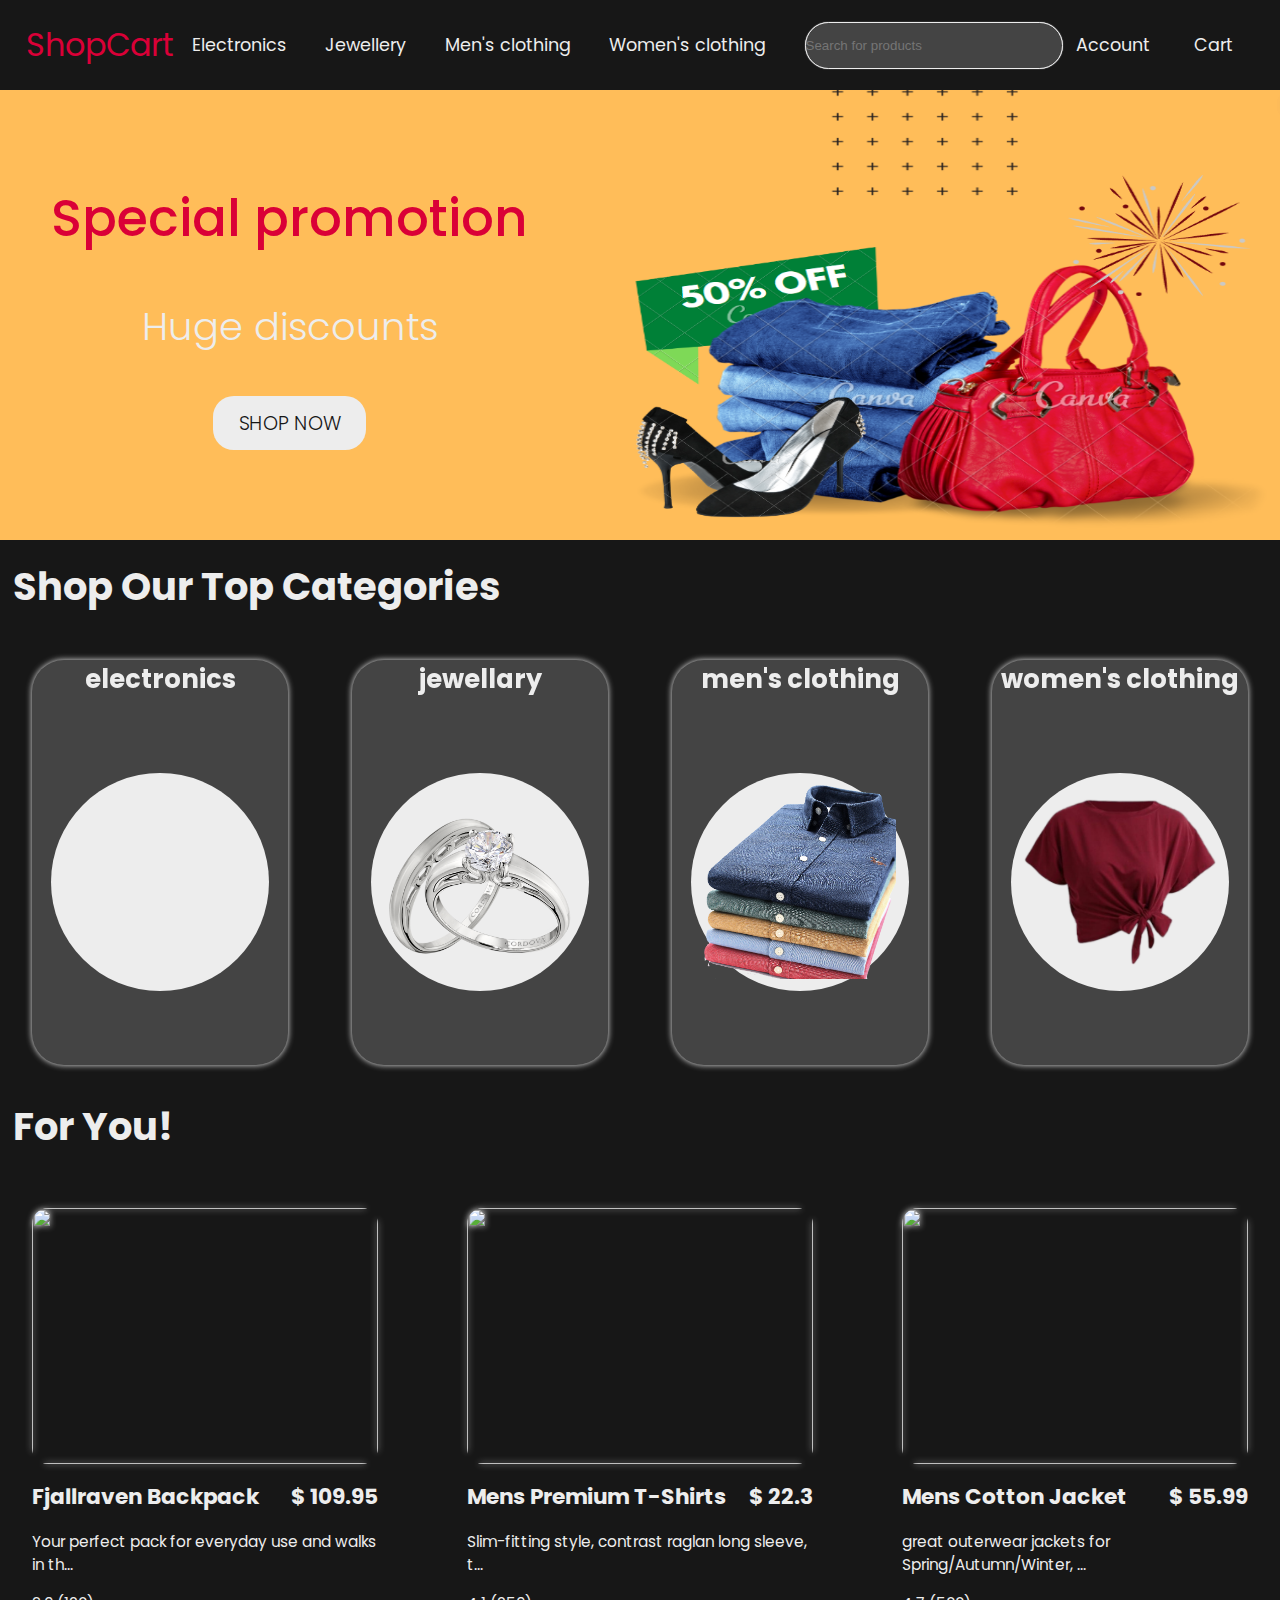
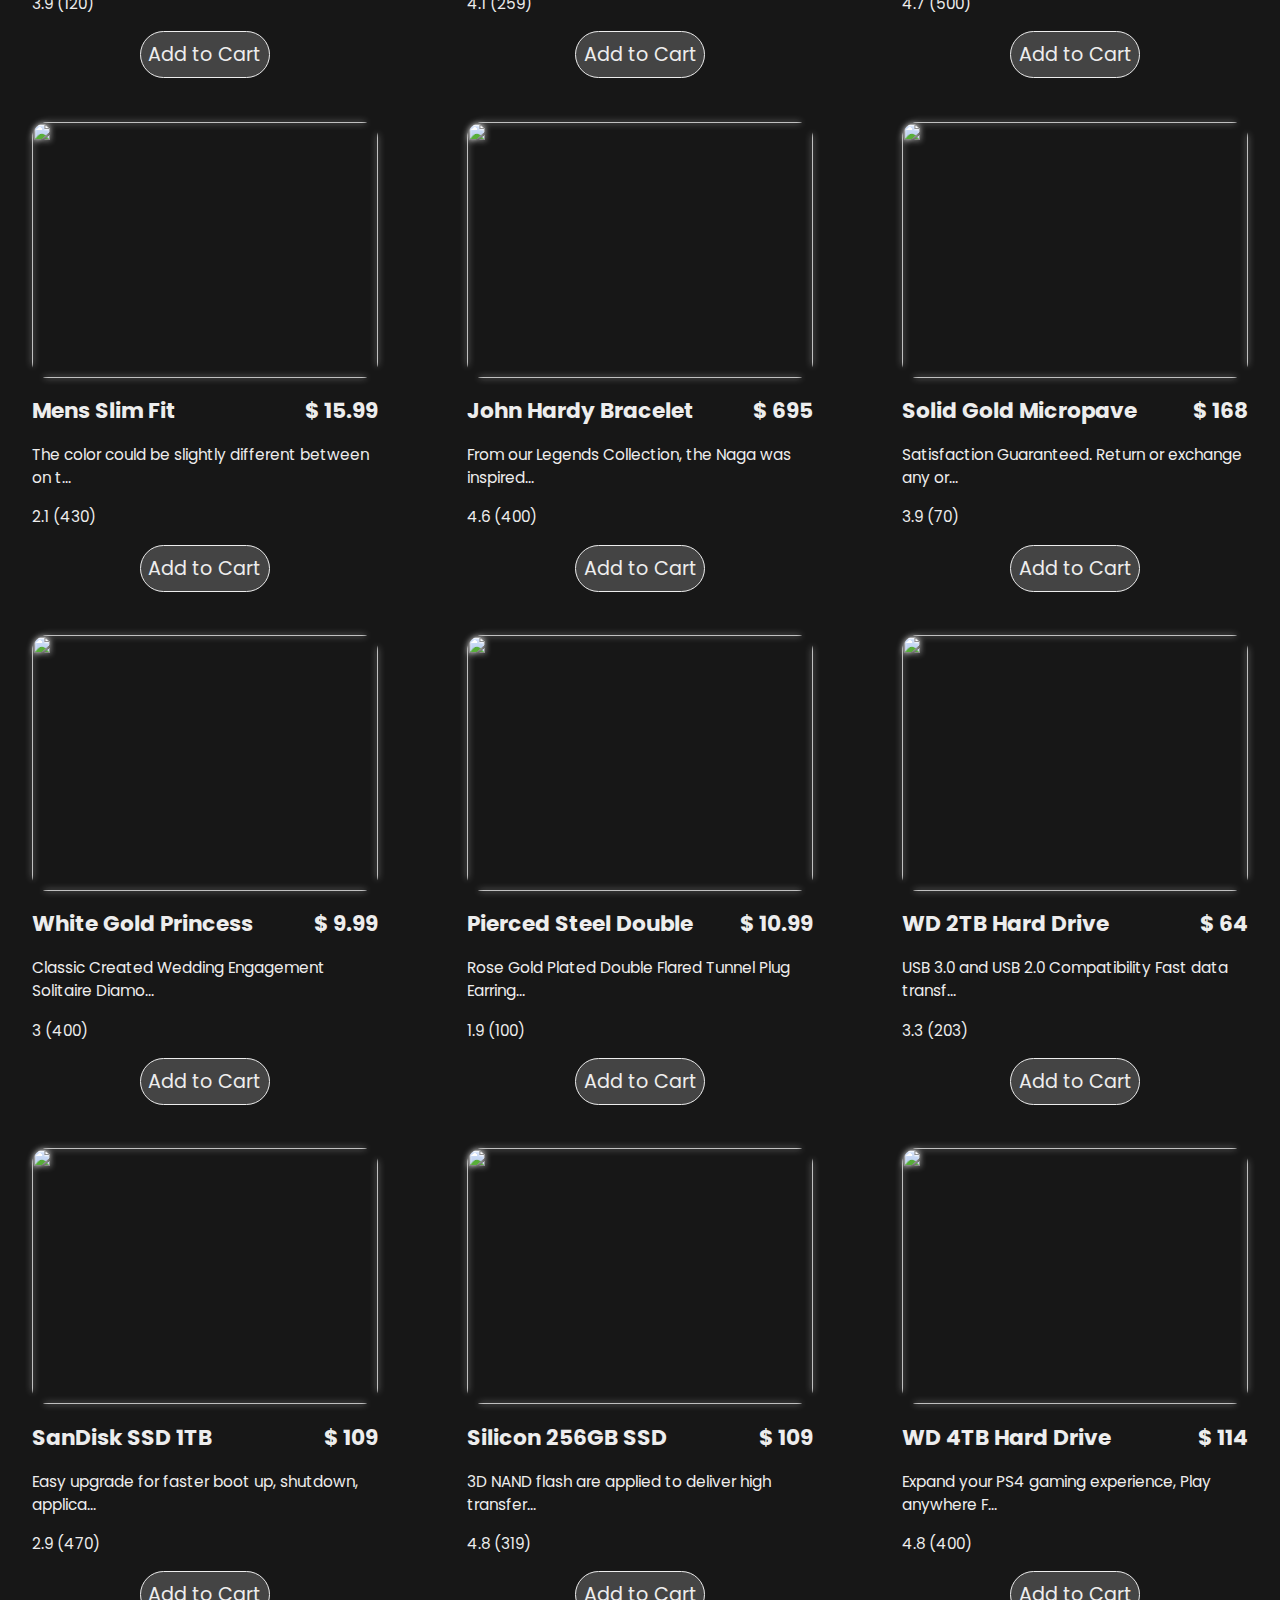
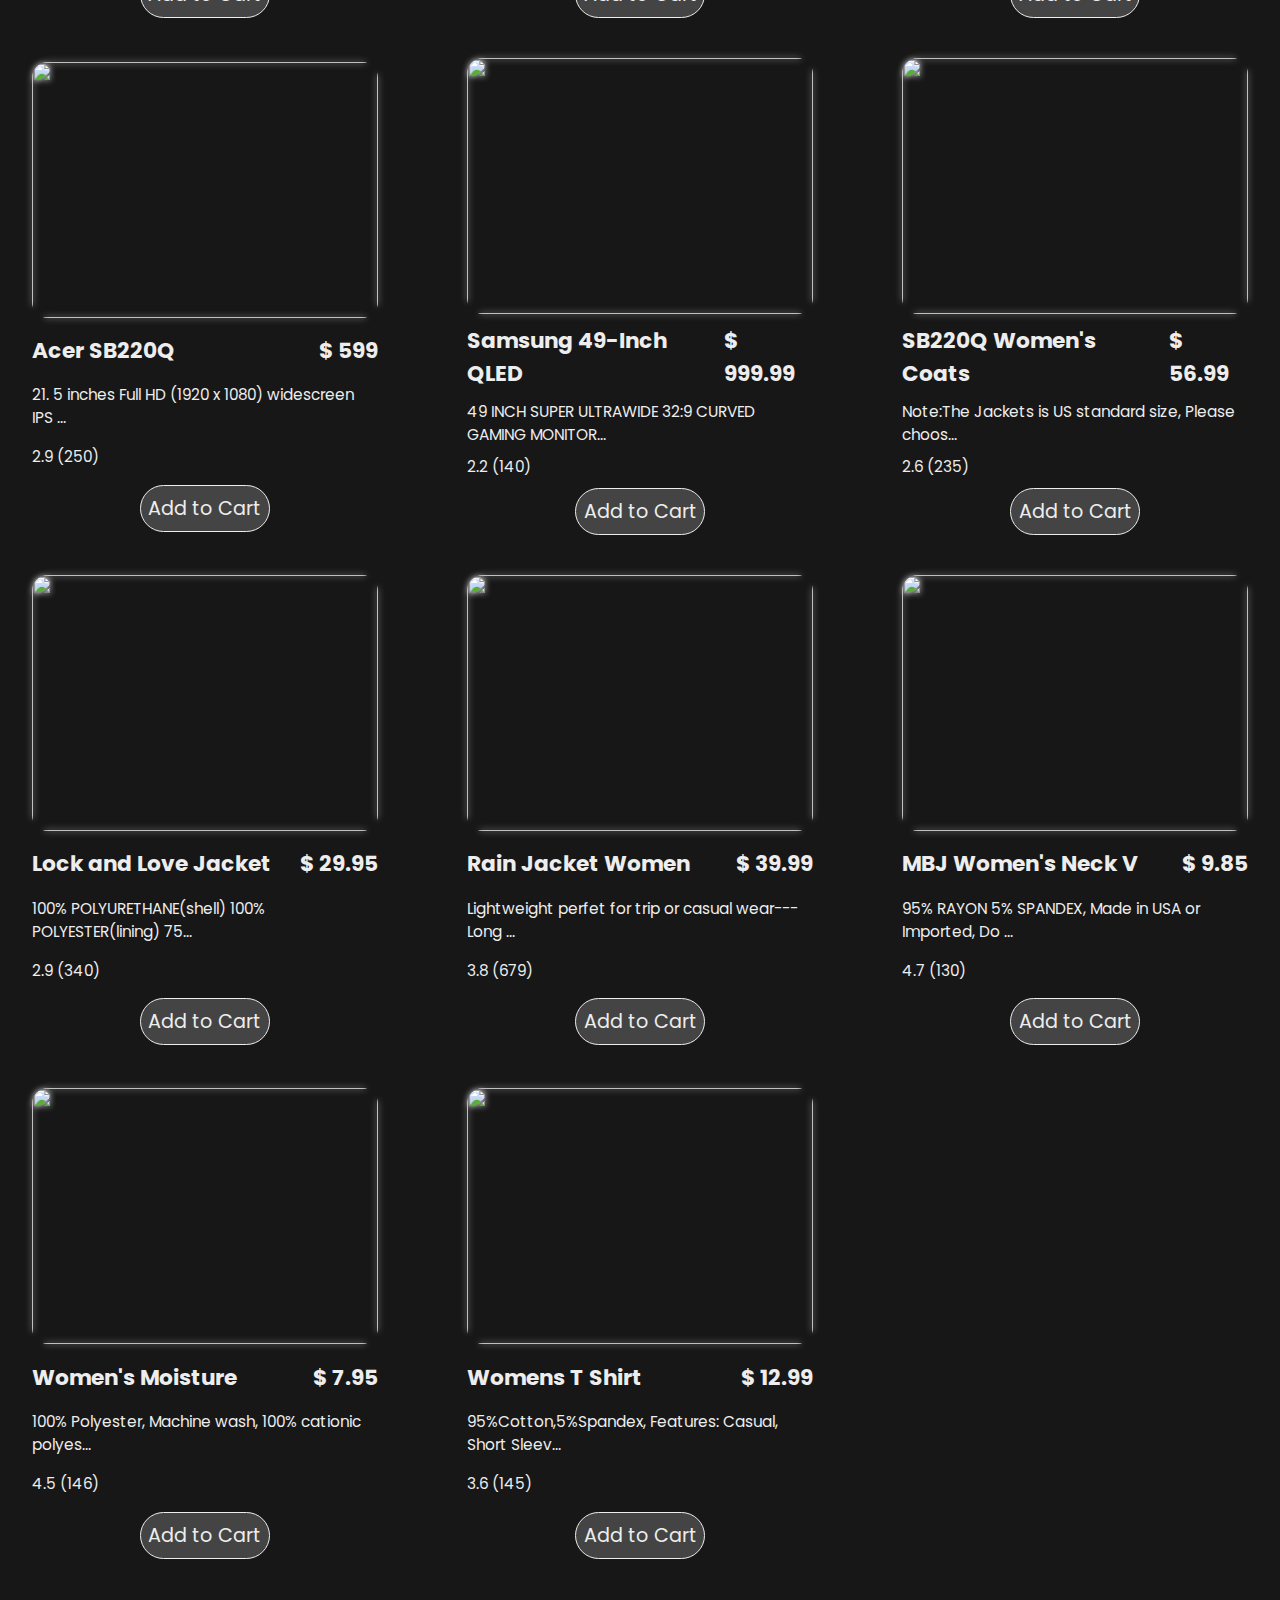
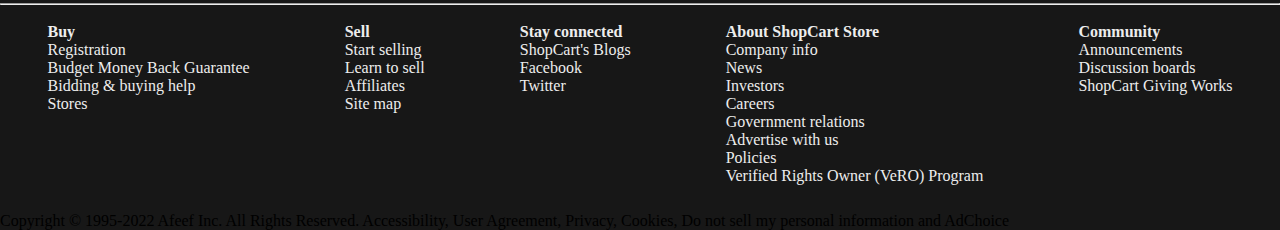
==== index.html @ 119b729e "10th commit" ====
<!DOCTYPE html>
<html lang="en">
<head>
    <meta charset="UTF-8">
    <meta http-equiv="X-UA-Compatible" content="IE=edge">
    <meta name="viewport" content="width=device-width, initial-scale=1.0">
    <title>E-com Website</title>
    <link rel="stylesheet" href="style.css">
    <script src="https://kit.fontawesome.com/d9a6e0b5ab.js" crossorigin="anonymous"></script>
   
    
</head>
<body>
    <header>
        

        <nav class='Navbar'>
            <div class="logo" > <a href="/"> ShopCart </a></div>
            <div class="navitem navheading" id="nav">
                <ul>
                    <li><a href="./electronics.html">Electronics </a></li>
                    <li><a href="./jewellary.html"> Jewellery</a></li>
                    <li><a href="./men.html">Men's clothing</a></li>
                    <li><a href="./women.html">Women's clothing</a></li>
                </ul>
            </div>
            <div class="searchbar">
                <input type="text" placeholder="Search for products" >
                
            </div>
            <i class="fa-solid fa-magnifying-glass scope"></i>
            <div class="right">
            <div class="account navheading" id="account">
                <i class="fa-regular fa-user"></i>
                <a href="./signup.html">Account</a>
                
            </div>
            <div class="cart navheading" id="cartbtn" >
                <i class="fa-solid fa-cart-shopping "></i>
                <a>Cart</a>
            </div>
        </div>
        <div class="hamburger" id="hamburger">
        <i class="fa-solid fa-bars"></i>   
    </div> 
        </nav>
        <div class="cartmenu" id="cartmenu" >
            <div class="topcart">
                <div id="conshop">
                <i class="fa-solid fa-caret-left leftarr"></i>
                <h3><a>CONTINUE SHOPPING</a></h3>
            </div>
            </div>
            <div class="middlecart" id="middlecart">
               
            </div>
            <div class="bottomcart">
                <div> 
                    <li> <p> PRICE: </p><span id="total-price">$0</span> </li>
                    <li> <p>SHIPPING: </p> <span id="ship-price">$0</span> </li>
                    <li> <p>TOTAL: </p> <span id="final-price">$0</span> </li>
                
                </div>
                <button id="checkout">CHECKOUT</button>
                <a href="./orderhistory.html">Order history</a>
        </div>
        
    </header>
    <main>
        <div class="popupcontainer" id="popup">
            <div class="popup">
                <h1>Do you want to sign out</h1>
                <span>
                <button id="yes-popup"> YES</button>
                <button id="no-popup">NO</button>
            </span>
            </div>
        </div>
        <div class="addresscontainer" id="address">
            <div class="address">
                <h1>Please Fill your delivery information</h1>
                <span>
                <span>
                    <h2>Name</h2>
                    <input type="text" placeholder="Enter your name">
                </span>
                <span>
                    <h2>Address</h2>
                    <input type="text" placeholder="Enter your Address">
                </span>
                <span>
                    <h2>Phone number</h2>
                    <input type="text" placeholder="Enter your Phone number">
                </span>
                <span>
                    <h2>Email</h2>
                    <input type="text" placeholder="Enter your Email">
                </span>
            </span>
            <div>
                <button id="placeorder">Place order!</button>
                <button id="cancel">Cancel</button>
            </div>
            </div>
        </div>
        <div class="banner">
            <div class="banneritem">
            <h1>Special promotion</h1>
            <h3>Huge discounts</h3>
            <a href="./women.html">SHOP NOW</a>
        </div>
        </div>
        <div class="categories">
            <h1 class="heading">Shop Our Top Categories</h1>
            <div class="category" id="cat">
                <a href="./electronics.html">
                    <div class="cat">
                      <h1>electronics</h1>
                      
                      <div class="image">
                        <img src="./img/categories/electronics.png" alt="">
                      </div>
                    
                    </div>
                  </a>
                <a href="./jewellary.html">
                    <div class="cat">
                      <h1>jewellary</h1>
                      <div class="image">
                        <img src="./img/categories/jewellary.png" alt="">
                      </div>
                    </div>
                  </a>
                <a href="./men.html">
                    <div class="cat">
                      <h1>men's clothing</h1>
                      <div class="image">
                        <img src="./img/categories/men.png" alt="">
                      </div>
                    </div>
                  </a>
                <a href="./women.html">
                    <div class="cat">
                      <h1>women's clothing</h1>
                      <div class="image">
                        <img src="./img/categories/women.png" alt="">
                      </div>
                    </div>
                  </a>
            </div>
        </div>
        <div class="foryou">
            <h1  class="heading">For You!</h1>
            <div class="foryouitems" id="items">
                
            </div>
        </div>
        <ul id="cart-items"></ul>

        

    </main>
    <div id="p"></div>
    <footer>
        <hr>
        <div class="Bottom">
            <div class="row-1">
            <div class="column">
                <a ><h4>Buy</h4></a>
                <a > <p> Registration </p> </a>
                <a > <p> Budget Money Back Guarantee </p> </a>
                <a > <p> Bidding & buying help </p> </a>
                <a > <p> Stores </p> </a>
            </div>
            <div class="column">
                <a ><h4>Sell</h4></a>
                <a > <p> Start selling </p> </a>
                <a > <p> Learn to sell </p> </a>
                <a > <p> Affiliates </p> </a>
                <a > <p> Site map </p> </a>
            </div>
            <div class="column">
                <a ><h4>Stay connected</h4></a>
                <a > <p> ShopCart's Blogs </p> </a>
                <a > <p> Facebook </p> </a>
                <a > <p> Twitter </p> </a>
            </div>
            <div class="column">
                <a ><h4>About ShopCart Store</h4></a>
                <a > <p> Company info </p> </a>
                <a > <p> News </p> </a>
                <a > <p> Investors </p> </a>
                <a > <p> Careers </p> </a>
                <a > <p> Government relations </p> </a>
                <a > <p> Advertise with us </p> </a>
                <a > <p> Policies </p> </a>
                <a > <p> Verified Rights Owner (VeRO) Program </p> </a>
            </div>
            <div class="column">
                <a ><h4>Community</h4> </a>
                <a > <p> Announcements </p> </a>
                <a > <p> Discussion boards </p> </a>
                <a > <p> ShopCart Giving Works </p> </a>
            </div>
            </div>
            <p>Copyright © 1995-2022 Afeef Inc. All Rights Reserved. Accessibility, User Agreement, Privacy, Cookies, Do not sell my personal information and AdChoice</p>
            </div>
    </footer>

    <script  src="javascript.js" type="module"></script>
</body>

</html>
---- style.css ----
@import url('https://fonts.googleapis.com/css2?family=Poppins:wght@100;300;500;600&display=swap');
*{
    margin: 0;
    padding: 0;
}
body{
    background-color: var(--primary);
}
:root {
    --primary : #171717;
    --secondary : #444444;
    --third : #DA0037;
    --fourth : #EDEDED;
}


::-webkit-scrollbar {
    width: 15px;
    background:var(--fourth);
}

::-webkit-scrollbar-track {
    
    border-radius: 10px;
}

::-webkit-scrollbar-thumb {
    border-radius: 15px;
    -webkit-box-shadow: inset 0 0 6px rgba(0,0,0,0.5); 
    background:var(--secondary);
}

.Navbar{
    display: flex;
    color: var(--fourth);
    background-color: var(--primary);
    height: 7vh;
    font-family: 'Poppins', sans-serif;
    padding: 0 4vw;
    align-items: center;
}

.Navbar a{
    text-decoration: none;
    color: var(--fourth);
}
.navheading i{
    cursor: pointer;;
}

.navheading:hover {
    color: var(--third);
}

.Navbar a:hover{
    
    color: var(--third);
}
.logo {
    width: 10vw;
    font-size: 2em;
    color: var(--secondary);
}
.logo a{
    
    color: var(--third);
}
.logo a:hover{
    
    color: var(--fourth);
}
.navitem{
    width: fit-content;
    padding: 0 3vw;
}
.navitem ul{
    display: grid;
    grid-template-columns: max-content max-content max-content max-content;
    list-style: none;
    column-gap: 5vw;
    /* justify-content: space-around; */
    

    
}
.navheading ul li{
    width: fit-content;
    

}
.navheading{
    font-size: 1.2em;
    cursor: pointer;
}
.navitem ul li a:first-child{
    display: flex;
   
    

}

.searchbar{
    width: 21vw;
}
.searchbar input{
    width: 21vw;
    height: 4vh;
    border-radius: 20rem;
    background-color: var(--secondary);
    border: 1px solid var(--fourth);
    -webkit-box-shadow: 0 0 6px #e9e9eb;
    -moz-box-shadow: 0 0 5px #e9e9eb;
    box-shadow: 0 0 1px #e9e9eb;
    padding-right: 1.5vw;
}

.right{
    padding-left: 1.5vw;
    width: 25vw;
    display: flex;
    justify-content: space-around;
}

.cartmenu{
    font-family: 'Poppins', sans-serif;
    position: fixed;
    display: none;
    background-color: var(--primary);
    width: 25vw;
    height: 100vh;
    
    z-index: 2;
    right: 0;
    top: 0;
}
.show{
    display: block;
    
}
.topcart{
    display: flex;
    
    align-items: center;
    background-color: var(--fourth);
    height: 8vh;
    
}
.topcart div{
    display: flex;
    align-items: center;
    cursor: pointer;
}
.topcart h3{
    margin-left: 0.5vw;
    font-size: 1.5vw;
}

.leftarr{
    margin-left: 1vw;
    color: var(--primary);
    font-size: 1.5vw;
}
.topcart h3 a{
    text-decoration: none;
    color: var(--primary);
}
.middlecart{
    display: flex;
    /* justify-content: center; */
    /* justify-content: center; */
    flex-direction: column;
    background-color: var(--secondary);
    height: 60vh;
    overflow-y: scroll;
}
.middlecart div{
    margin-top: 1vh;
    margin-left: 1vw;
    display: flex;
    margin-bottom: 2vh;
    column-gap: 0.8vw;

}
.middlecart div div{
    display: flex;
    flex-direction: column;
    justify-content: space-around;
    margin: 0;
   
}
.middlecart div div h1{
    font-size: 1.2vw;
}
.middlecart div div h2{
    font-size: 1.1vw;
}
.middlecart div div div{
    font-size: 1vw;
    display: flex;
    flex-direction: row;
    width: 10vw;
    align-items: center;
}
.middlecart div div div button{
    width: 2vw;
    height: 3vh;
    background-color: var(--fourth);
    border: 2px solid var(--third) ;
    color:var(--third) ;
    border-radius: 0.7rem;
    cursor: pointer;
}
.middlecart div div div button:hover{
    background-color: var(--third);
    border: 2px solid var(--fourth) ;
    color:var(--fourth) ;
    
}
.middlecart div img{
    border-radius: 1rem;
    height: 6vw;
    width: 6vw;
}
.bottomcart{
    height: 30vh;
    background-color: var(--fourth);
    display: flex;
    flex-direction: column;
    
    
}
.bottomcart button{
    margin-top: 2vh;
    width: 70%;
    height: 5vh;
    font-size: 1.5vw;
    border-radius: 2rem;
    align-self: center;
    border: 2px solid var(--primary);
    color: var(--fourth);
    background-color: var(--secondary);
    cursor: pointer;
}
.bottomcart a {
    margin-top: 2vh;
    align-self: center;
    color: var(--third);
    font-size: 1.5vw;
}
.bottomcart button:hover{
    border: 2px solid var(--secondary);
    color: var(--secondary);
    background-color: var(--primary);
}
.bottomcart div{
    padding: 0 2vw;
    height: 50%;
    display: flex;
    list-style: none;
    justify-content: space-around;
    flex-direction: column;
    align-items: center;
}
.bottomcart div li {
    width: 100%;
    display: flex;
    font-size: 1.5vw;
    color: var(--primary);
    justify-content: space-between;
}
.banner{
    width: 100vw;
    height: 50vh;
    background-image: url("./img/banner.png");
    background-size: 100vw 50vh;
    background-repeat: no-repeat;
    display: flex;
    flex-direction: column;
    justify-content: center;
    font-family: 'Poppins', sans-serif;

}
.banneritem{
    width: fit-content;
    padding-left: 4vw;
    display: flex;
    flex-direction: column;
    align-items: center;
    justify-content: space-between;
    height: 30vh;
}
.banner h1{
    color: var(--third);
    font-size: 4vw;
    font-weight: 500;
}
.banner h3{
    color: var(--fourth);
    font-size: 3vw;
    font-weight: 300;
}
.banner a{
    
    font-size: 1.5vw;
    font-weight: 300;
    text-decoration: none;
    color: var(--primary);
    background-color: var(--fourth);
    width: 12vw;
    height: 6vh;
    display: flex;
    align-items: center;
    justify-content: center;
    border-radius: 1.3rem;
}
.banner a:hover{
    color: var(--fourth);
    background-color: var(--primary);
}
main{
    
    margin-bottom: 2vh;
}
.categories{
    font-family: 'Poppins', sans-serif;
    width: 100vw;
    height: 57vh;
    margin-top: 2vh;
    color: var(--fourth);

}
.categories a{
    text-decoration: none;
}
.heading{
    margin-left: 1vw;
    font-size: 2vw;
    margin-bottom: 5vh;
    font-family: 'Poppins', sans-serif;
}
.category{
   
    display: flex;
    justify-content: space-around;
   
    
    
}
.cat{
    
    filter: drop-shadow(0 0 0.2rem var(--fourth));
    width: 17vw;
    height: 40vh;
    cursor: pointer;
    background-color: var(--secondary);
    color: var(--fourth);
    display: flex;
    flex-direction: column;
   align-items: center;
   border-radius: 2rem;
}
.cat:hover{
    color: var(--primary);
}

.image{
    width: 13vw;
    background-color: var(--fourth);
    border-radius: 50rem;
    height: 13vw;
    margin: auto 0;
    display: flex;
    align-items: center;
    justify-content: center;
    
}
.cat img{
    z-index: 1;
    width: 10vw;
    height: auto;
    margin: auto 0;
    
}

.cat:hover img{
    width: 17vw;
    
    margin: auto 0;
    transition: 0.3s;

}
.foryou{
    color: var(--fourth);
}
.foryouitems{
    
    display: flex;
    flex-wrap: wrap;
    justify-content: space-around;
    
}

.item{
    font-family: 'Poppins', sans-serif;
    width: 19vw;
    height: 25vw;
    display: flex;
    flex-direction: column;
    /* align-content: space-around; */
    justify-content: space-around;
    align-items: center;
    margin-bottom: 2vh;
}
.item:hover{
    /* border: 1px solid var(--secondary); */
    background-color:var(--secondary);
    border-radius: 1rem;
   
    
}

.item span a{
    display: flex;
    justify-content: space-between;
    text-decoration: none;
    color: var(--fourth);
}
.item span {
    width: 17vw;
}
.item span a:hover{
    color: var(--third);
}
.item img{
    filter: drop-shadow(0 0 0.2rem var(--fourth));
    width: 17vw;
    height: 15vw;
    border-radius: 1rem;
}
.item h1{
    font-size: 1.1vw;
}
.item p{
    font-size: 0.7vw;
    width: 17vw;
}
.btn{
    cursor: pointer;
    display: flex;
    justify-content: center;
    align-items: center;
    font-size: 1vw;
    width: 7vw;
    height: 3.5vh;
    text-decoration: none;
    color: var(--fourth); 
    background-color: var(--secondary);
    border-radius: 50rem;
    border: 1px solid var(--fourth);
}
.btn:hover{
    color: var(--secondary); 
    background-color: var(--fourth);
    border: 1px solid var(--secondary);
}
.star{
    color: orange;
}
.hr{
    border-top: 2px solid black;
}
.Bottom{
    background-color: var(--primary);
    width: 100vw;
    height: auto;
}
.row-1{
    margin-top: 2vh;
    display: flex;
    flex-direction: row;
    justify-content: space-around;
    margin-bottom: 3vh;
}
.row-1 h4{
    font-family: 'Unbounded', cursive;
    font-weight: 700;
}

.column{
    margin: 0 3vw;
    display: flex;
    flex-direction: column;
   
}
.column a{
    text-decoration: none;
    color: var(--fourth);
   
}
.Bottom p{
    font-size: 1rem;
    font-family: 'Unbounded', cursive;
    font-weight: 300;
    /* margin-left: 2vw; */
    margin-bottom: 0;
    cursor: pointer;
    
}
.hamburger{
    display: none;
}
/* ----> Sign in css <------*/
.signin{
    background-color: var(--fourth);
    width: 458px;
    height: 676.9px;
    border-radius: 2rem;
    display: flex;
    flex-direction: column;
    align-items: center;
    
    font-family: 'Poppins', sans-serif;
}
.top{
    display: flex;
    flex-direction: column;
    align-items: center;
}
.top a{
    width: 10vw;
    font-size: 2em;
    color: var(--third);
    text-decoration: none;
    width: fit-content;
}
.top h1{
    font-size: 2em;
}
.top p{
    width: 90%;
    font-size: 1.2em;
    text-align: center;
}
.form{
    width: 90%;
    display: flex;
    flex-direction: column;
    row-gap: 2vh;
    margin-top: 2vh;
    margin-bottom: 2vh;
}
.form input{
    width: 100%;
    height: 4vh;
    border-radius: 0.5rem;
    border: none;
    font-size: 1em;
    
}
.check{
    display: flex;
    align-items: center;
    column-gap: 1vw;
}
.check input{
    width: 1.5em;
    height: 1.5em;
    background-color: var(--secondary);
    border-radius: 50%;
    vertical-align: middle;
    border: 3px solid var(--secondary);
    appearance: none;
    -webkit-appearance: none;
    outline: none;
    cursor: pointer;
    
}
.check input:checked {
    background-color: var(--third);
}
.bottom{
    width: 90%;
    display: flex;
    flex-direction: column;
    align-items: center;
    row-gap: 2vh;
}
.bottom span{

    display: flex;
    column-gap: 1vw;
    align-items: center;
}
.bottom button{
 border: none;
 background-color: var(--third);
 color: var(--fourth);
 border-radius: 1rem;
 width: 100%;
 height: 5vh;
 font-size: 1.5em;
 letter-spacing: 2px;
 cursor: pointer;
}
.bottom button:hover{
    color: var(--secondary);
    

}
.bottom span a{
 text-decoration: none;
 color: var(--third);
}
.bottom span a:hover{
 color: var(--secondary);
}
.warning{
    color: red;
}
.popupcontainer{
    
    top: 0;
    width: 100vw;
    height: 100vh;
    z-index: 6;
    position: fixed;
    justify-content: center;
    align-items: center;
    background-color: rgba(0, 0, 0, 0.734);
    display: none;
}
.popup{
    width: 70vw;
    height: 30vh;
    background-color: var(--fourth);
    border-radius: 3rem;
    display: flex;
    flex-direction: column;
    justify-content: space-around;
    align-items: center;
    font-family: 'Poppins', sans-serif;
    font-size: 2em;
}
.popup span{
    display: grid;
    grid-template-columns: max-content max-content;
    column-gap: 10vw;
}
.popup span button{
    width: 20vw;
    height: 7vh;
    border: none;
    background-color: var(--secondary);
    color: var(--fourth);
    border-radius: 1rem;
    border-radius: 1rem;
    font-size: 1em;
    cursor: pointer;
}
.popup span button:hover{
    color: var(--third);
}
.popup span button:first-child{
    background-color: var(--third);
    color: var(--fourth);

}
.popup span button:first-child:hover{
    color: var(--secondary);

}
.addresscontainer{
    
    top: 0;
    width: 100vw;
    height: 100vh;
    z-index: 6;
    position: fixed;
    justify-content: center;
    align-items: center;
    background-color: rgba(0, 0, 0, 0.734);
    display: none;
}
.address{
    width: 70vw;
    height: 50vh;
    background-color: var(--fourth);
    border-radius: 3rem;
    display: flex;
    flex-direction: column;
    justify-content: space-around;
    align-items: center;
    font-family: 'Poppins', sans-serif;
    font-size: 1.5em;
}
.address span{
    display: grid;
    grid-template-columns: max-content max-content;
    column-gap: 5vw;
    
}
.address span span{
    display: flex;
    flex-direction: column;
    font-size: 1em;
}
.address span span input{
    width: 30vw;
    height: 4vh;
    font-size: 1vw;
    border-radius: 1rem;
    border: 1px solid var(--secondary);
}
.address div{
    display: grid;
    grid-template-columns: max-content max-content;
    column-gap: 10vw;
}
.address div button{
    width: 20vw;
    height: 7vh;
    border: none;
    background-color: var(--secondary);
    color: var(--fourth);
    border-radius: 1rem;
    border-radius: 1rem;
    font-size: 1em;
    cursor: pointer;
}
.address div button:hover{
    color: var(--third);
}
.address div button:first-child{
    background-color: var(--third);
    color: var(--fourth);

}
.address div button:first-child:hover{
    color: var(--secondary);

}
.ordercontainer{
    width: 100%;
    height: 100vh;
    display: flex;
    justify-content: center;
    align-items: center;
}
.order{
    width: 60vw;
    height: 70vh;
    /* background-color: var(--fourth); */
    overflow-y: scroll;
    font-family: 'Poppins', sans-serif;
    display: flex;
    flex-direction: column;
    row-gap: 2vh;
    
}
.orderheading{
    width: 100%;
    height: 7vh;
    border-radius: 1rem;
    background-color: var(--fourth);
    color: var(--secondary);
    display: grid;
    grid-template-columns: 10vw 10vw 10vw;
    
    justify-content: space-around;
    align-items: center;
text-align: center;

}
#data{
    display: flex;
    flex-direction: column;
    row-gap: 2vh;
}

@media (max-width:600px)  {
    .Navbar{
        height: 5vh;  
        padding: 0 1vw;
        align-items: center;
    }
    
    .logo {
        
        width: 20vw;
        font-size: 0.9em;
    }
    .navheading ul li{
        width: fit-content;
        
    
    }
    .searchbar{
        width: 30vw;
    }
    .searchbar input{
        width: 30vw;
        height: 2.5vh;
        border-radius: 20rem;
        padding-right: 6vw;
        font-size: 0.5em;
    }
    
    .right{
        padding-left: 6vw;
        width: 30vw;
        display: flex;
        justify-content: unset;
        
    }
    .navheading{
        font-size: 0.6em;
    }
    .account{
        margin-right: 3vw ;
    }
    .navitem{
        padding: 0;
        padding-right: 1vw;
        margin-top: 30vh;
        width: 54vw;
        height: 23vh;
        position: fixed;
        border-radius: 2rem;
       z-index: 5;  
        display: none;
        background-color: var(--secondary);
        
        
        
        
    }
    .navitem ul{
        display: grid;
        justify-content: center;
        text-align: center;
        grid-template-columns: max-content;
        list-style: none;
       row-gap: 0;
        margin-left: 4vw;
        /* justify-content: space-around; */
        font-size: 2em;
    
        
    }
    .cartmenu{
        width: 50vw;
    }
    .topcart{
        height: 7vh;
    }
    .leftarr{
        font-size: 3.5vw;
    }
    .topcart h3{
        font-size: 3.5vw;
    }
    .middlecart{
        height: 60vh;
    }
    .middlecart div img {
        border-radius: 1rem;
        height: 15vw;
        width: 15vw;
    }
    .middlecart div div h1 {
        font-size: 2.5vw;
      }
    .middlecart div div h2 {
        font-size: 2.5vw;
      }
      .middlecart div div div {
        width: 27vw;
      }
      .middlecart div div div {
        font-size: 2vw;
      }
      .middlecart div div div button {
        width: 7vw;
        height: 4vh;
        font-size: 3vw;
      }
      .bottomcart div li {
        
        font-size: 3.5vw;
    }
    .bottomcart {
        height: 33vh;}
    .bottomcart div {
        height: 60%
    }
    .bottomcart button {
        width: 85%;
        height: 6vh;
        font-size: 3vw;
    }
    .hamburger{
        display: flex;
        cursor: pointer;
        
    }
    .banner{
        width: 100vw;
        height: 30vh;
        background-image: url("./img/banner.png");
        background-size: 100vw 30vh;
        background-repeat: no-repeat;
        display: flex;
        flex-direction: column;
        justify-content: center;
    
    }
    .banneritem{
        width: fit-content;
        padding-left: 4vw;
        display: flex;
        flex-direction: column;
        align-items: center;
        justify-content: center;
        row-gap: 2vh;
        height: 30vh;
    }
    .banner h1{
        color: var(--third);
        font-size: 6vw;
        font-weight: 300;
    }
    .banner h3{
        color: var(--fourth);
        font-size: 4vw;
        font-weight: 200;
    }
    .banner a{
        
        font-size: 2.2vw;
        font-weight: 200;
        text-decoration: none;
        color: var(--primary);
        background-color: var(--fourth);
        width: 20vw;
        height: 3vh;
        display: flex;
        align-items: center;
        justify-content: center;
        border-radius: 1.3rem;
    }

    
    .heading{
        margin-left: 1vw;
        font-size: 5vw;
        margin-bottom: 5vh;
    }
    .category{
       
        display: grid;
        grid-template-columns: max-content max-content;
        flex-wrap: wrap;
       row-gap: 5vh;
        
        
    }
    .cat{
        width: 40vw;
        height: 20vh;
        border-radius: 1rem;
       font-size: 1.5vw;
    }
    .cat h1{
        margin-top: 0.5vh;
    }
    .image{
        width: 33vw;
        height: 33vw;
    }
    .cat img{
        width: 25vw;
    
    }

    .foryouitems{
        
        display: grid;
        grid-template-columns: max-content max-content max-content;
        justify-content: center;
        column-gap: 7vw;
        row-gap: 1vh;
    }
    
    .item{
        width: 26vw;
        height: 36vw;
        display: flex;
        flex-direction: column;
        /* align-content: space-around; */
        justify-content: space-around;
    }

    .item img{
        width: 26vw;
        height: 20vw;
        border-radius: 0.4rem;
    }
    .item span{
        width: 26vw;
    }
    .item h1{
        font-size: 1.7vw;
    }
    .item p{
        width: 26vw;
        font-size: 1.1vw;
    }
    .btn{
        font-size: 2vw;
        width: 13vw;
        height: 2vh;
    }
   
    .row-1{
        display: block;
    }
    .Bottom{
        width: 100%;
        height: auto;
    }
    .Bottom p{
        font-size: 0.6rem;
        
        
    }
    .popup{
        width: 90vw;
        font-size: 1.2em;
        text-align: center;
    }
    .popup span button {
        width: 32vw;
        font-size: 1.5em;
    }
    .address{
        width: 90vw;
        font-size: 1.2em;
        height: 80vh;
        align-items: unset;
    }
    .address h1{
        text-align: center;
    }
    .address span{
        grid-template-columns: max-content;
        margin-left: 2vw;
    }
    .address span span input {
        width: 78vw;
        
        font-size: 3vw;
    }
    .address div{

        justify-content: center;
    }
    .address div button {
        width: 32vw;
        font-size: 1.2em;
    }
    
    .order{
        width: 90vw;
        
        
    }
    .orderheading{
       font-size: 0.5em;
        grid-template-columns: 15vw 15vw 15vw;
        
    
    }
    
    .bottomcart a {
        
        font-size: 3vw;
    }
}
 @media (min-width:600px) and (max-width: 1000px) {
    
    .Navbar{
        height: 5vh;  
        padding: 0 1vw;
        align-items: center;
    }
    
    .logo {
        width: 20vw;
        font-size: 1.5em;
    }
    .navheading ul li{
        width: fit-content;
        
    
    }
    .searchbar{
        width: 25vw;
    }
    .searchbar input{
        width: 25vw;
        height: 3vh;
        border-radius: 20rem;
        padding-right: 4vw;
        font-size: 1em;
    }
    
    .right{
        padding-left: 4vw;
        width: 30vw;
        display: flex;
        justify-content: unset;
        
    }
    .navheading{
        font-size: 1em;
    }
    .account{
        margin-right: 5vw ;
    }
    .navitem{
        padding: 0;
        padding-top: 100vh;
        width: 50vw;
        height: 100vh;
        position: fixed;

       z-index: 5;  
        display: none;
        background-color: var(--secondary);
        
        
        
    }
    .navitem ul{
        display: grid;
        justify-content: center;
        
        grid-template-columns: max-content;
        list-style: none;
       row-gap: 3vh;

    
        font-size: 2em;
    
        
    }
    
    .hamburger{
        display: flex;
        cursor: pointer;
        font-size: 2em;
        margin-left: 2vw;
    }
    .cartmenu{
        width: 50vw;
    }
    .topcart{
        height: 7vh;
    }
    .leftarr{
        font-size: 3.5vw;
    }
    .topcart h3{
        font-size: 3.5vw;
    }
    .middlecart{
        height: 63vh;
    }
    .middlecart div img {
        border-radius: 1rem;
        height: 15vw;
        width: 15vw;
    }
    .middlecart div div h1 {
        font-size: 2.5vw;
      }
    .middlecart div div h2 {
        font-size: 2.5vw;
      }
      .middlecart div div div {
        width: 27vw;
      }
      .middlecart div div div {
        font-size: 2vw;
      }
      .middlecart div div div button {
        width: 7vw;
        height: 4vh;
        font-size: 3vw;
      }
      .bottomcart div li {
        
        font-size: 3.5vw;
    }
    .bottomcart div {
        height: 70%
    }
    .bottomcart button {
        height: 6vh;
        font-size: 2.5vw;
    }
    .bottomcart a {
        
        font-size: 3vw;
    }
    .banner{
        width: 100vw;
        height: 30vh;
        background-image: url("./img/banner.png");
        background-size: 100vw 30vh;
        background-repeat: no-repeat;
        display: flex;
        flex-direction: column;
        justify-content: center;
    
    }
    .banneritem{
        width: fit-content;
        padding-left: 4vw;
        display: flex;
        flex-direction: column;
        align-items: center;
        justify-content: center;
        row-gap: 2vh;
        height: 30vh;
    }
    .banner h1{
        color: var(--third);
        font-size: 6vw;
        font-weight: 300;
    }
    .banner h3{
        color: var(--fourth);
        font-size: 4vw;
        font-weight: 200;
    }
    .banner a{
        
        font-size: 2.2vw;
        font-weight: 200;
        text-decoration: none;
        color: var(--primary);
        background-color: var(--fourth);
        width: 20vw;
        height: 3vh;
        display: flex;
        align-items: center;
        justify-content: center;
        border-radius: 1.3rem;
    }

    
    .heading{
        margin-left: 1vw;
        font-size: 5vw;
        margin-bottom: 5vh;
    }
    .categories {
        width: 100vw;
        height: 90vh;
        margin-top: 2vh;
        color: var(--fourth);
      }
    .category{
       
        display: grid;
        grid-template-columns: max-content max-content;
        flex-wrap: wrap;
       row-gap: 5vh;
        height: auto;
        
    }
    .cat{
        width: 40vw;
        height: 35vh;
        border-radius: 1rem;
       font-size: 2vw;
    }
    .cat h1{
        margin-top: 0.5vh;
        
    }
    .image{
        width: 33vw;
        height: 33vw;
    }
    .cat img{
        width: 25vw;
    
    }

    .foryouitems{
        
        display: grid;
        grid-template-columns: max-content max-content max-content;
        justify-content: center;
        column-gap: 7vw;
        row-gap: 1vh;
    }
    
    .item{
        width: 28vw;
        height: 38vw;
        display: flex;
        flex-direction: column;
        justify-content: space-around;
    }

    .item img{
        width: 26vw;
        height: 20vw;
        border-radius: 1rem;
    }
    .item span{
        width: 26vw;
    }
    .item h1{
        font-size: 1.8vw;
    }
    .item p{
        font-size: 1.2vw;
        width: 26vw;
    }
    .btn{
        font-size: 2vw;
        width: 15vw;
        height: 2.5vh;
    }
   
    .row-1{
        display: block;
    }
    .Bottom{
        width: 100%;
        height: auto;
    }
    .Bottom p{
        font-size: 0.6rem;
        
        
    }
    .popup{
        width: 90vw;
        font-size: 1.5em;
    }
    .popup span button {
        width: 32vw;
        font-size: 1.5em;
    }
    .address{
        width: 90vw;
        
        height: 80vh;
        align-items: unset;
    }
    .address h1{
        text-align: center;
    }
    .address span{
        grid-template-columns: max-content;
        margin-left: 2vw;
    }
    .address span span input {
        width: 78vw;
        
        font-size: 2vw;
    }
    .address div{

        justify-content: center;
    }
    .address div button {
        width: 27vw;
        font-size: 1.2em;
    }
    .order{
        width: 90vw;
        
        
    }
    .orderheading{
       font-size: 0.5em;
        grid-template-columns: 15vw 15vw 15vw;
        
    
    }
} 

@media (min-width: 1000px) and (max-width: 1300px)  {
    .address{
        
        
        height: 60vh;
    }
    .address span span input {
        height: 5vh;
    }
    .address div button {
        height: 12vh;
        font-size: 1.7em;
        border-radius: 2rem;
    }
    .Navbar{
        height: 10vh;
        padding: 0 2vw;
    }

    .navitem ul{
        column-gap: 3vw;
    }
    .searchbar{
        width: 18vw;
    }
    .searchbar input{
        width: 18vw;
        height:5vh;
        padding-right: 2vw;
    }
    .navheading{
        font-size: 1.1em;
        
    }
    .right{
        text-align: center;
    }
    .categories{
        width: 100vw;
        height: 60vh;
        margin-top: 2vh;
    
    }
    .heading{
        margin-left: 1vw;
        font-size: 3vw;
  
    }

    .cat{
        width: 20vw;
        height: 45vh;
        font-size: 0.8em;
    }
    .image{
        width: 17vw;
        height: 17vw;
    }
    .cat img{
        width: 15vw;
    
    }
    
    .cat:hover img{
        width: 22vw;
    }
    .foryouitems{
        
        display: grid;
        grid-template-columns: max-content max-content max-content;
        justify-content: center;
        column-gap: 4vw;
        row-gap: 1vh;
    }
    
    .item{
        width: 30vw;
        height: 38vw;
        display: flex;
        flex-direction: column;
         
        justify-content: space-around;
    }
    .item span {
        width: 27vw;
        
    }
    .item p {
        width: 27vw;
        
    }

    .item img{
        width: 27vw;
        height: 20vw;
        border-radius: 1rem;
    }
    .item h1{
        font-size: 1.7vw;
    }
    .item p{
        font-size: 1.2vw;
    }
    .btn{
        font-size: 1.5vw;
        width: 10vw;
        height: 5vh;
    }
    .order{
        width: 90vw;
        
        
    }
    .orderheading{
       font-size: 0.8em;
        grid-template-columns: 15vw 15vw 15vw;
        
    
    }
}
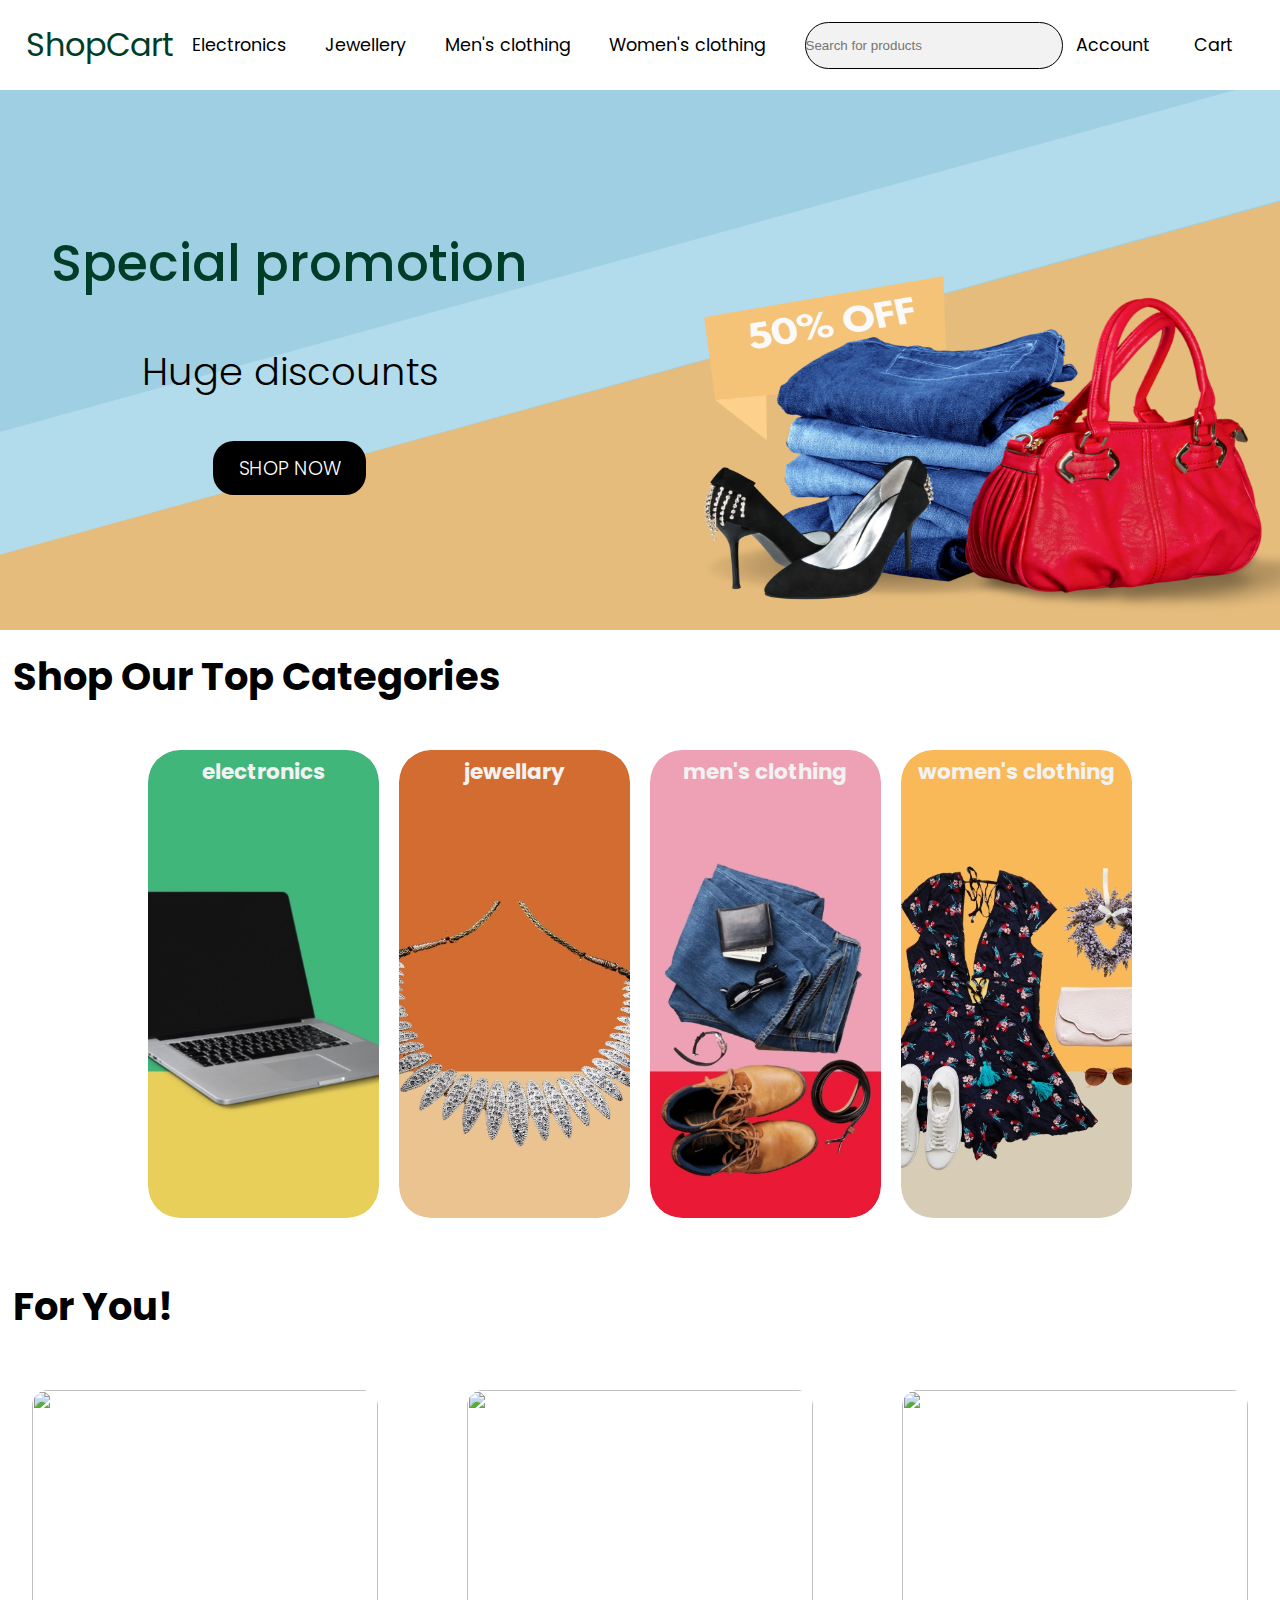
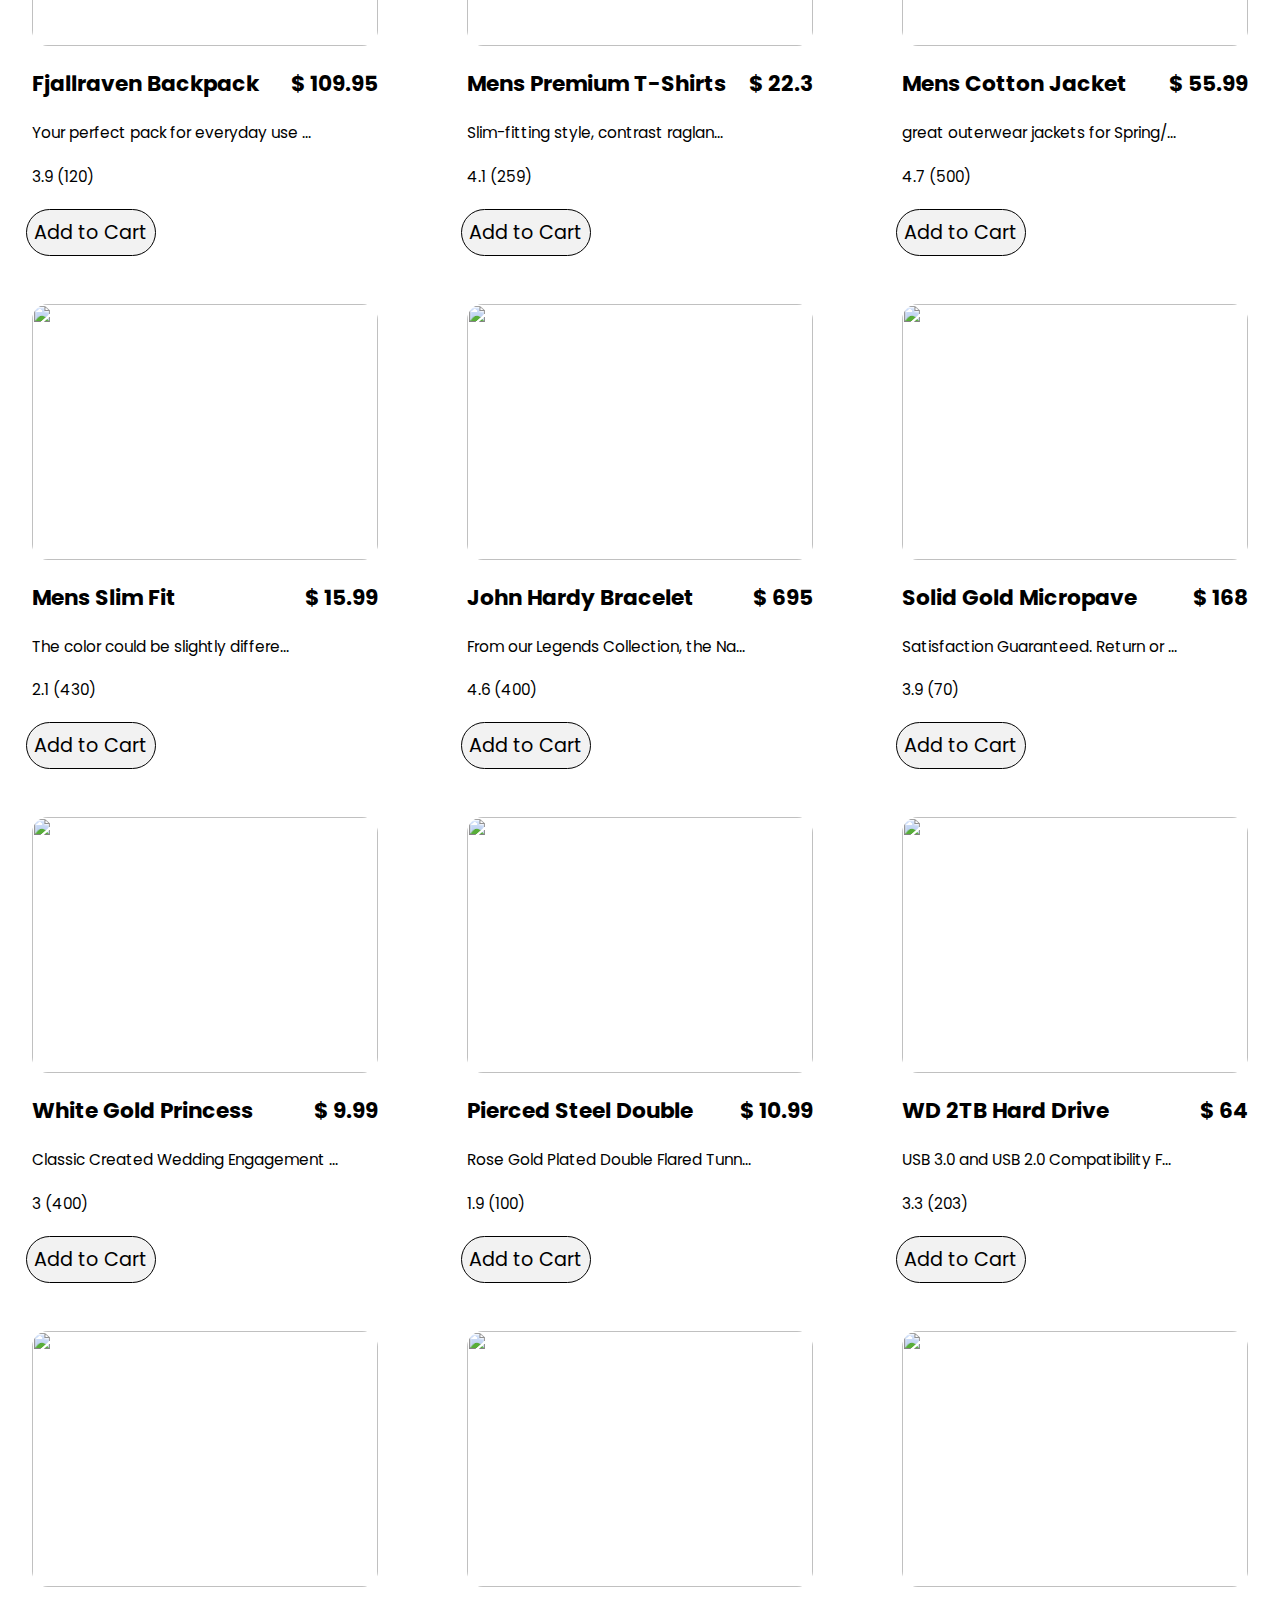
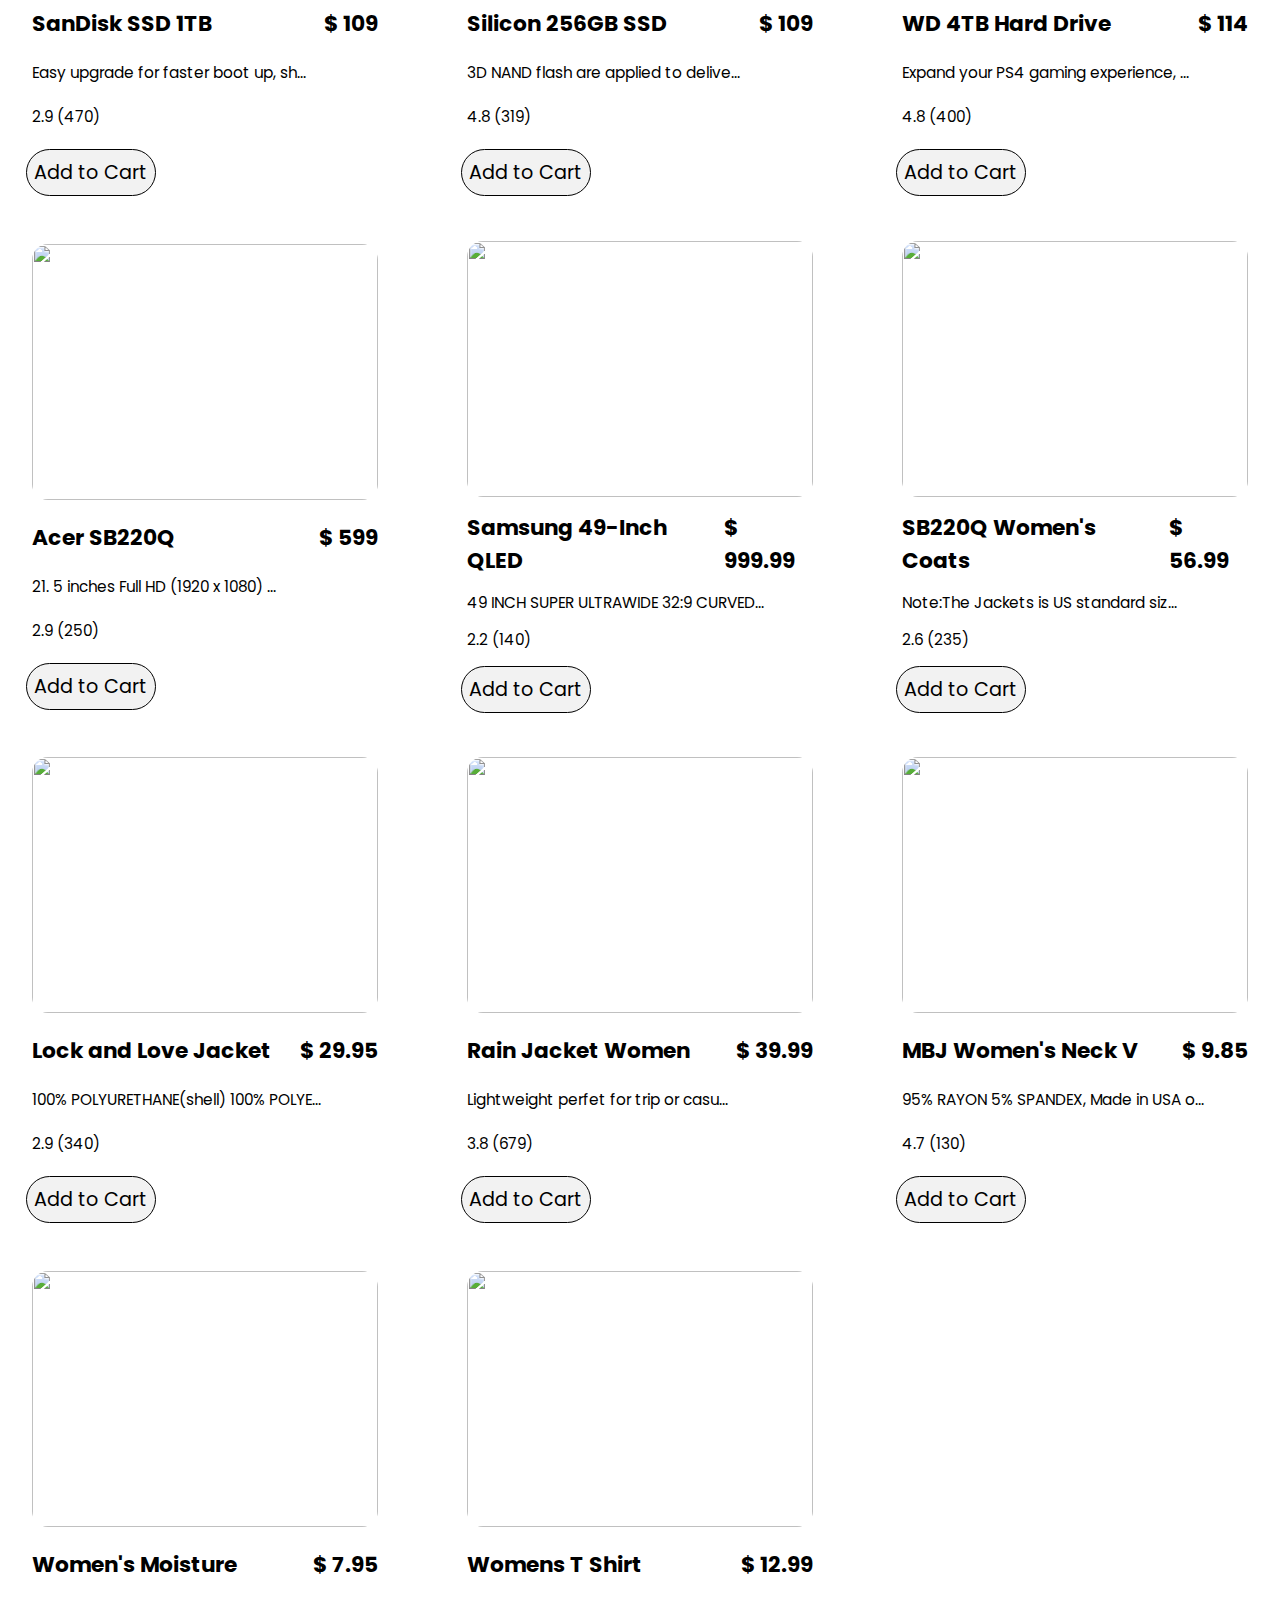
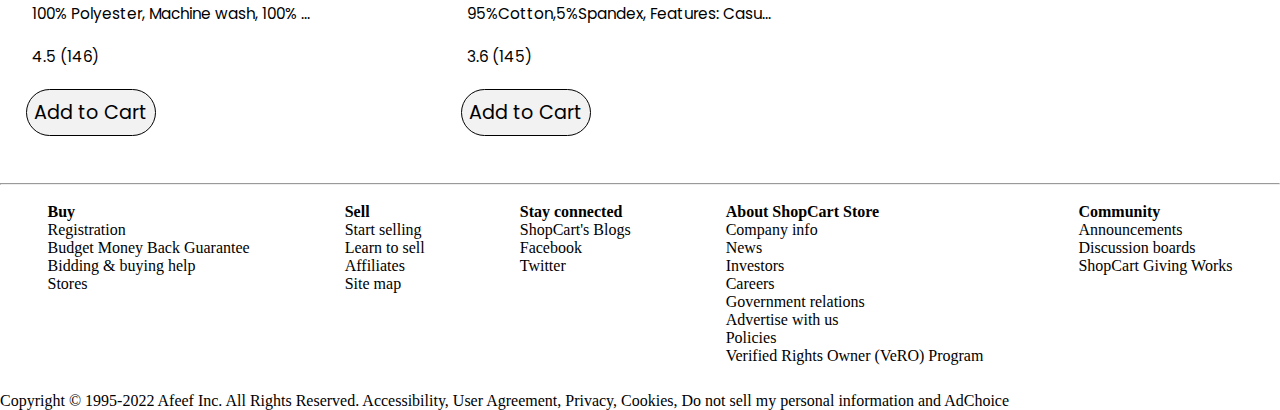
==== commit f548342c: "changed color theme" ====
--- a/index.html
+++ b/index.html
@@ -15,7 +15,7 @@
         
 
         <nav class='Navbar'>
-            <div class="logo" > <a href="/"> ShopCart </a></div>
+            <div class="logo" > <a href="./index.html"> ShopCart </a></div>
             <div class="navitem navheading" id="nav">
                 <ul>
                     <li><a href="./electronics.html">Electronics </a></li>
@@ -118,8 +118,9 @@
                       <h1>electronics</h1>
                       
                       <div class="image">
-                        <img src="./img/categories/electronics.png" alt="">
-                      </div>
+                        <img src="./img/categories/electronics.jpg" alt="">
+                    </div>
+                      
                     
                     </div>
                   </a>
@@ -127,24 +128,27 @@
                     <div class="cat">
                       <h1>jewellary</h1>
                       <div class="image">
-                        <img src="./img/categories/jewellary.png" alt="">
-                      </div>
+                        <img src="./img/categories/jewelry.jpg" alt="">
+                    </div>
+                      
                     </div>
                   </a>
                 <a href="./men.html">
                     <div class="cat">
                       <h1>men's clothing</h1>
                       <div class="image">
-                        <img src="./img/categories/men.png" alt="">
-                      </div>
+                        <img src="./img/categories/men.jpg" alt="">
+                    </div>
+                      
                     </div>
                   </a>
                 <a href="./women.html">
                     <div class="cat">
                       <h1>women's clothing</h1>
                       <div class="image">
-                        <img src="./img/categories/women.png" alt="">
-                      </div>
+                        <img src="./img/categories/women.jpg" alt="">
+                    </div>
+                      
                     </div>
                   </a>
             </div>
--- a/style.css
+++ b/style.css
@@ -7,10 +7,14 @@
     background-color: var(--primary);
 }
 :root {
-    --primary : #171717;
+    --primary : #ffff;
+    --secondary : #f2f2f2;
+    --third : #003d28;
+    --fourth : #000000;
+    /* --primary : #171717;
     --secondary : #444444;
     --third : #DA0037;
-    --fourth : #EDEDED;
+    --fourth : #EDEDED; */
 }
 
 
@@ -125,11 +129,11 @@
     font-family: 'Poppins', sans-serif;
     position: fixed;
     display: none;
-    background-color: var(--primary);
+    background-color: var(--secondary);
     width: 25vw;
     height: 100vh;
     
-    z-index: 2;
+    z-index: 3;
     right: 0;
     top: 0;
 }
@@ -141,7 +145,7 @@
     display: flex;
     
     align-items: center;
-    background-color: var(--fourth);
+    background-color: var(--third);
     height: 8vh;
     
 }
@@ -206,7 +210,7 @@
     height: 3vh;
     background-color: var(--fourth);
     border: 2px solid var(--third) ;
-    color:var(--third) ;
+    color:var(--secondary) ;
     border-radius: 0.7rem;
     cursor: pointer;
 }
@@ -223,7 +227,7 @@
 }
 .bottomcart{
     height: 30vh;
-    background-color: var(--fourth);
+    background-color: var(--third);
     display: flex;
     flex-direction: column;
     
@@ -244,13 +248,13 @@
 .bottomcart a {
     margin-top: 2vh;
     align-self: center;
-    color: var(--third);
+    color: var(--secondary);
     font-size: 1.5vw;
 }
 .bottomcart button:hover{
     border: 2px solid var(--secondary);
     color: var(--secondary);
-    background-color: var(--primary);
+    background-color: var(--third);
 }
 .bottomcart div{
     padding: 0 2vw;
@@ -270,9 +274,9 @@
 }
 .banner{
     width: 100vw;
-    height: 50vh;
-    background-image: url("./img/banner.png");
-    background-size: 100vw 50vh;
+    height: 60vh;
+    background-image: url("./img/banner.jpg");
+    background-size: 100vw 60vh;
     background-repeat: no-repeat;
     display: flex;
     flex-direction: column;
@@ -339,54 +343,61 @@
     font-family: 'Poppins', sans-serif;
 }
 .category{
+   padding: 0 10vw;
+    display: flex;
+    justify-content: space-evenly;
    
-    display: flex;
-    justify-content: space-around;
-   
     
     
 }
 .cat{
     
-    filter: drop-shadow(0 0 0.2rem var(--fourth));
-    width: 17vw;
+    /* filter: drop-shadow(0 0 0.2rem var(--fourth)); */
+    width: 12vw;
     height: 40vh;
     cursor: pointer;
     background-color: var(--secondary);
-    color: var(--fourth);
+    color: var(--secondary);
     display: flex;
     flex-direction: column;
    align-items: center;
    border-radius: 2rem;
+   overflow: hidden;
+
 }
 .cat:hover{
     color: var(--primary);
 }
-
 .image{
-    width: 13vw;
-    background-color: var(--fourth);
-    border-radius: 50rem;
-    height: 13vw;
-    margin: auto 0;
-    display: flex;
-    align-items: center;
-    justify-content: center;
-    
+    width: 100%;
+    height: 100%;
+    max-width: 12vw;
+    max-height: 40vh;
+    overflow: hidden;
+    position: relative;
 }
 .cat img{
-    z-index: 1;
-    width: 10vw;
-    height: auto;
-    margin: auto 0;
-    
+    position: absolute;
+    object-fit: cover;
+    width: 100%;
+    height: 100%;
+    max-width: 12vw;
+    max-height: 40vh;
+    border-radius: 2rem;
+    overflow: hidden;
+    margin: 0;
+    transition: transform .2s;
+    
+}
+.cat h1{
+    position: absolute;
+    font-size: 1.3em;
+    margin-top: 2vh;
+    z-index: 2;
 }
 
 .cat:hover img{
-    width: 17vw;
-    
-    margin: auto 0;
-    transition: 0.3s;
+    transform: scale(1.2)
 
 }
 .foryou{
@@ -432,7 +443,7 @@
     color: var(--third);
 }
 .item img{
-    filter: drop-shadow(0 0 0.2rem var(--fourth));
+    /* filter: drop-shadow(0 0 0.2rem var(--fourth)); */
     width: 17vw;
     height: 15vw;
     border-radius: 1rem;
@@ -445,13 +456,15 @@
     width: 17vw;
 }
 .btn{
+    margin-left: 1vw;
+    align-self: flex-start;
     cursor: pointer;
     display: flex;
     justify-content: center;
     align-items: center;
     font-size: 1vw;
     width: 7vw;
-    height: 3.5vh;
+    height: 4.5vh;
     text-decoration: none;
     color: var(--fourth); 
     background-color: var(--secondary);
@@ -464,7 +477,7 @@
     border: 1px solid var(--secondary);
 }
 .star{
-    color: orange;
+    color: #01ac02;
 }
 .hr{
     border-top: 2px solid black;
@@ -548,6 +561,7 @@
     row-gap: 2vh;
     margin-top: 2vh;
     margin-bottom: 2vh;
+    color: var(--secondary);
 }
 .form input{
     width: 100%;
@@ -586,15 +600,15 @@
     row-gap: 2vh;
 }
 .bottom span{
-
+    color: var(--secondary);
     display: flex;
     column-gap: 1vw;
     align-items: center;
 }
 .bottom button{
  border: none;
- background-color: var(--third);
- color: var(--fourth);
+ background-color: var(--secondary);
+ color: var(--third);
  border-radius: 1rem;
  width: 100%;
  height: 5vh;
@@ -603,7 +617,7 @@
  cursor: pointer;
 }
 .bottom button:hover{
-    color: var(--secondary);
+    color: var(--fourth);
     
 
 }
@@ -640,6 +654,7 @@
     align-items: center;
     font-family: 'Poppins', sans-serif;
     font-size: 2em;
+    color: var(--secondary);
 }
 .popup span{
     display: grid;
@@ -797,11 +812,14 @@
     .searchbar{
         width: 30vw;
     }
+    .scope {
+        font-size: 3vw;
+    }
     .searchbar input{
         width: 30vw;
         height: 2.5vh;
         border-radius: 20rem;
-        padding-right: 6vw;
+        padding-right: 5vw;
         font-size: 0.5em;
     }
     
@@ -906,7 +924,7 @@
     .banner{
         width: 100vw;
         height: 30vh;
-        background-image: url("./img/banner.png");
+        
         background-size: 100vw 30vh;
         background-repeat: no-repeat;
         display: flex;
@@ -965,21 +983,25 @@
         
     }
     .cat{
-        width: 40vw;
+        width: 25vw;
         height: 20vh;
-        border-radius: 1rem;
+        
        font-size: 1.5vw;
     }
     .cat h1{
         margin-top: 0.5vh;
     }
     .image{
-        width: 33vw;
-        height: 33vw;
+        width: 28vw;
+        height: 20vh;
+        max-width: 25vw;
+        max-height: 20vh;
     }
     .cat img{
-        width: 25vw;
-    
+        width: 28vw;
+        height: 20vh;
+        max-width: 25vw;
+        max-height: 20vh;
     }
 
     .foryouitems{
@@ -1122,7 +1144,7 @@
         
     }
     .navheading{
-        font-size: 1em;
+        font-size: 1.2em;
     }
     .account{
         margin-right: 5vw ;
@@ -1159,7 +1181,7 @@
         display: flex;
         cursor: pointer;
         font-size: 2em;
-        margin-left: 2vw;
+        margin-left: 6vw;
     }
     .cartmenu{
         width: 50vw;
@@ -1216,7 +1238,7 @@
     .banner{
         width: 100vw;
         height: 30vh;
-        background-image: url("./img/banner.png");
+        background-image: url("./img/banner.jpg");
         background-size: 100vw 30vh;
         background-repeat: no-repeat;
         display: flex;
@@ -1281,22 +1303,25 @@
         
     }
     .cat{
-        width: 40vw;
-        height: 35vh;
-        border-radius: 1rem;
-       font-size: 2vw;
+        width: 25vw;
+        height: 32vh;
+        
+       font-size: 1.5vw;
     }
     .cat h1{
         margin-top: 0.5vh;
-        
     }
     .image{
-        width: 33vw;
-        height: 33vw;
+        width: 28vw;
+        height: 32vh;
+        max-width: 25vw;
+        max-height: 32vh;
     }
     .cat img{
-        width: 25vw;
-    
+        width: 28vw;
+        height: 32vh;
+        max-width: 25vw;
+        max-height: 32vh;
     }
 
     .foryouitems{
@@ -1325,7 +1350,7 @@
         width: 26vw;
     }
     .item h1{
-        font-size: 1.8vw;
+        font-size: 1.7vw;
     }
     .item p{
         font-size: 1.2vw;
@@ -1334,7 +1359,7 @@
     .btn{
         font-size: 2vw;
         width: 15vw;
-        height: 2.5vh;
+        height: 3vh;
     }
    
     .row-1{
@@ -1435,7 +1460,7 @@
     }
     .categories{
         width: 100vw;
-        height: 60vh;
+        height: 70vh;
         margin-top: 2vh;
     
     }
@@ -1446,21 +1471,25 @@
     }
 
     .cat{
-        width: 20vw;
-        height: 45vh;
-        font-size: 0.8em;
+        width: 18vw;
+        height: 52vh;
+        
+       font-size: 1.3vw;
+    }
+    .cat h1{
+        margin-top: 0.5vh;
     }
     .image{
-        width: 17vw;
-        height: 17vw;
+        width: 18vw;
+        height: 52vh;
+        max-width: 18vw;
+        max-height: 52vh;
     }
     .cat img{
-        width: 15vw;
-    
-    }
-    
-    .cat:hover img{
-        width: 22vw;
+        width: 18vw;
+        height: 52vh;
+        max-width: 18vw;
+        max-height: 52vh;
     }
     .foryouitems{
         
@@ -1517,4 +1546,141 @@
     }
 }
 
-
+@media (min-width: 1300px) and (max-width: 1600px)  {
+    .navheading{
+        font-size:  1.1em;
+        
+    }
+    
+    .navitem ul{
+        column-gap: 2.5vw;
+    }
+    .searchbar{
+        width: 18vw;
+    }
+    .searchbar input{
+        width: 18vw;
+        height:5vh;
+        padding-right: 2vw;
+    }
+    .categories{
+        
+        height: 70vh;
+        margin-top: 2vh;
+    
+    }
+    .cat{
+        width: 16vw;
+        height: 50vh;
+        
+       font-size: 1.3vw;
+    }
+    .image{
+        width: 16vw;
+        height: 50vh;
+        max-width: 16vw;
+        max-height: 50vh;
+    }
+    .cat img{
+        width: 16vw;
+        height: 50vh;
+        max-width: 16vw;
+        max-height: 50vh;
+    }
+}
+@media (min-width: 2560px) and (max-width: 3839px)  {
+    .navheading{
+        font-size:  2em;
+        
+    }
+    .logo {
+        /* width: 30vw; */
+        font-size: 3em;
+    }
+    .navitem ul{
+        column-gap: 2.5vw;
+    }
+    .searchbar{
+        width: 18vw;
+    }
+    .searchbar input{
+        width: 18vw;
+        height:5vh;
+        padding-right: 2vw;
+    }
+    .categories{
+        
+        height: 70vh;
+        margin-top: 2vh;
+    
+    }
+    .cat{
+        width: 17vw;
+        height: 50vh;
+        
+       font-size: 1.3vw;
+    }
+    .image{
+        width: 17vw;
+        height: 50vh;
+        max-width: 17vw;
+        max-height: 50vh;
+        border-radius: 5rem;
+    }
+    .cat img{
+        width: 17vw;
+        height: 50vh;
+        max-width: 17vw;
+        max-height: 50vh;
+    }
+}
+@media (min-width: 3840px) {
+    .navheading{
+        font-size:  3em;
+        
+    }
+    .logo {
+        /* width: 30vw; */
+        font-size: 5em;
+    }
+    .navitem ul{
+        column-gap: 2.5vw;
+    }
+    .searchbar{
+        width: 18vw;
+    }
+    .searchbar input{
+        width: 18vw;
+        height:4vh;
+        padding-right: 2vw;
+        font-size: 2em;
+    }
+    .scope{
+        font-size: 3em;
+    }
+    .categories{
+        
+        height: 70vh;
+        margin-top: 2vh;
+    
+    }
+    .cat{
+        width: 17vw;
+        height: 50vh;
+        
+       font-size: 1.3vw;
+    }
+    .image{
+        width: 17vw;
+        height: 50vh;
+        max-width: 17vw;
+        max-height: 50vh;
+        border-radius: 5rem;
+    }
+    .cat img{
+        width: 17vw;
+        height: 50vh;
+        max-width: 17vw;
+        max-height: 50vh;
+    }
+}
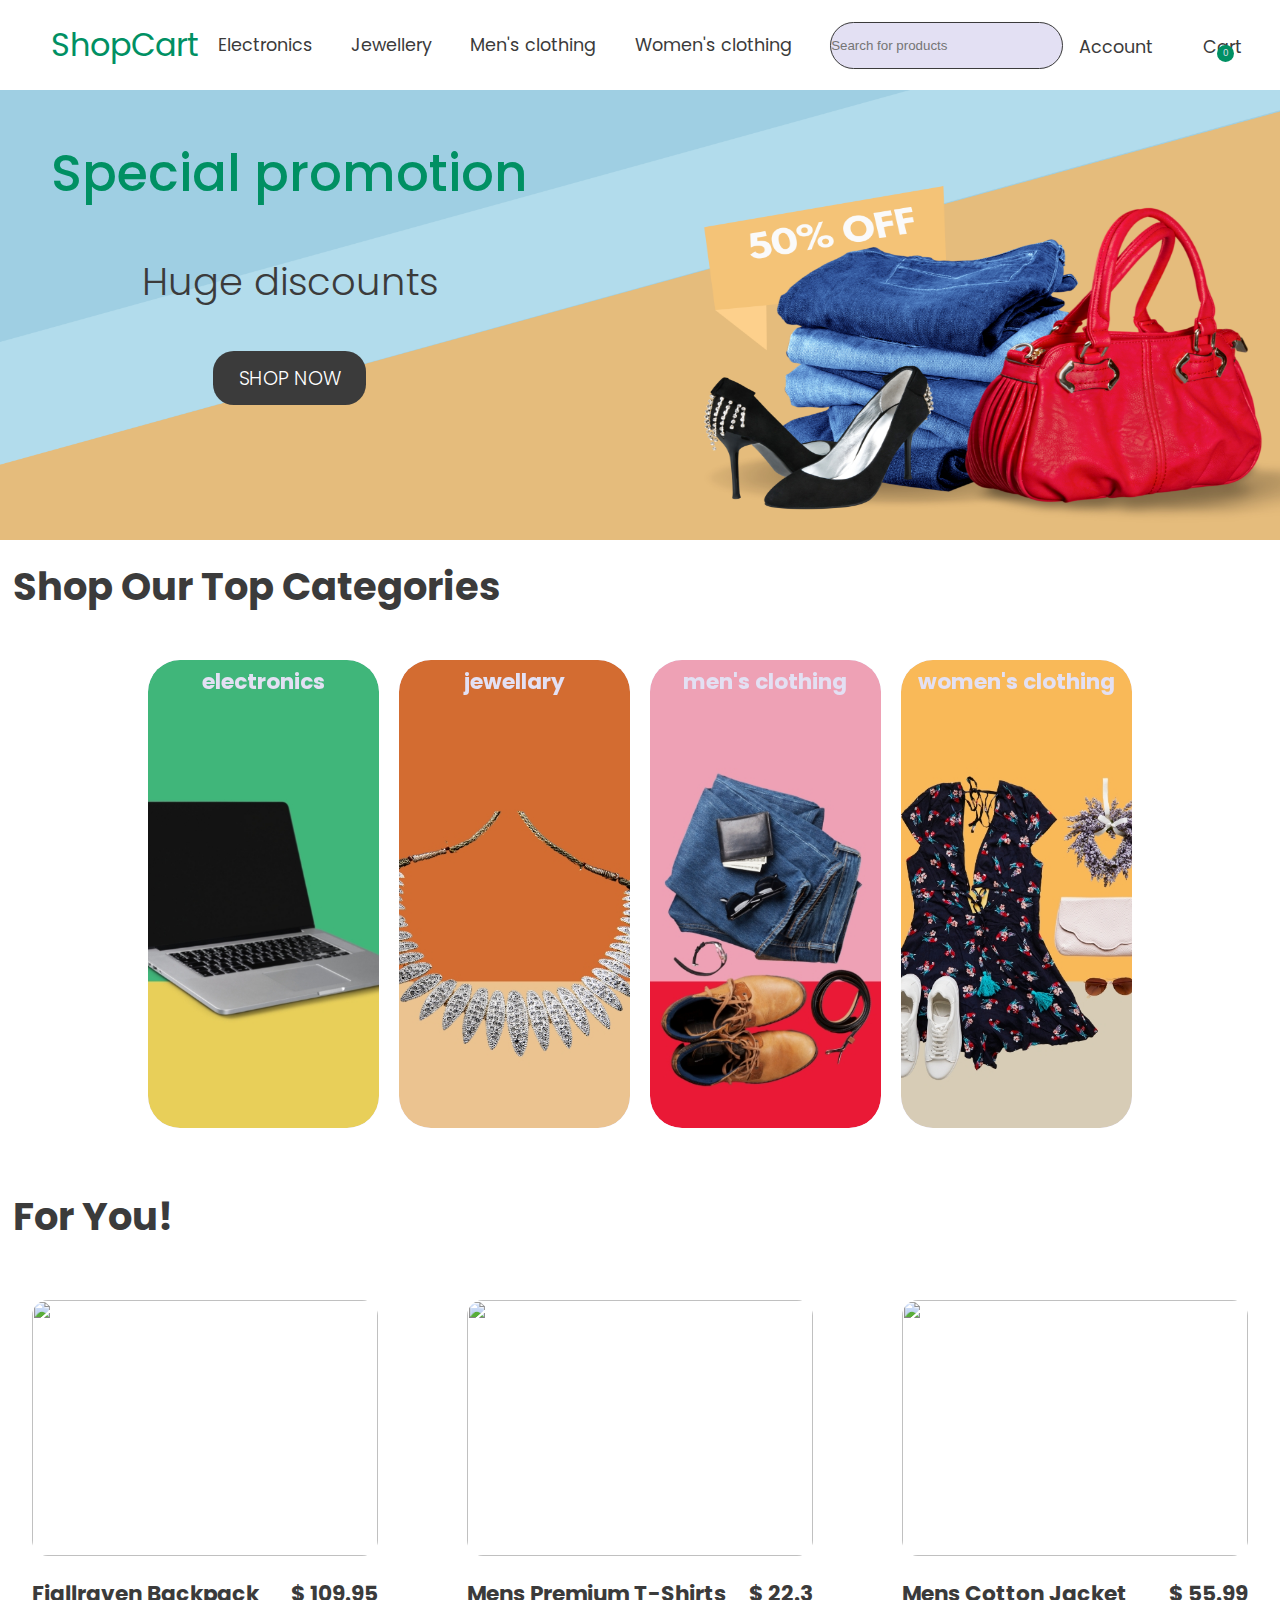
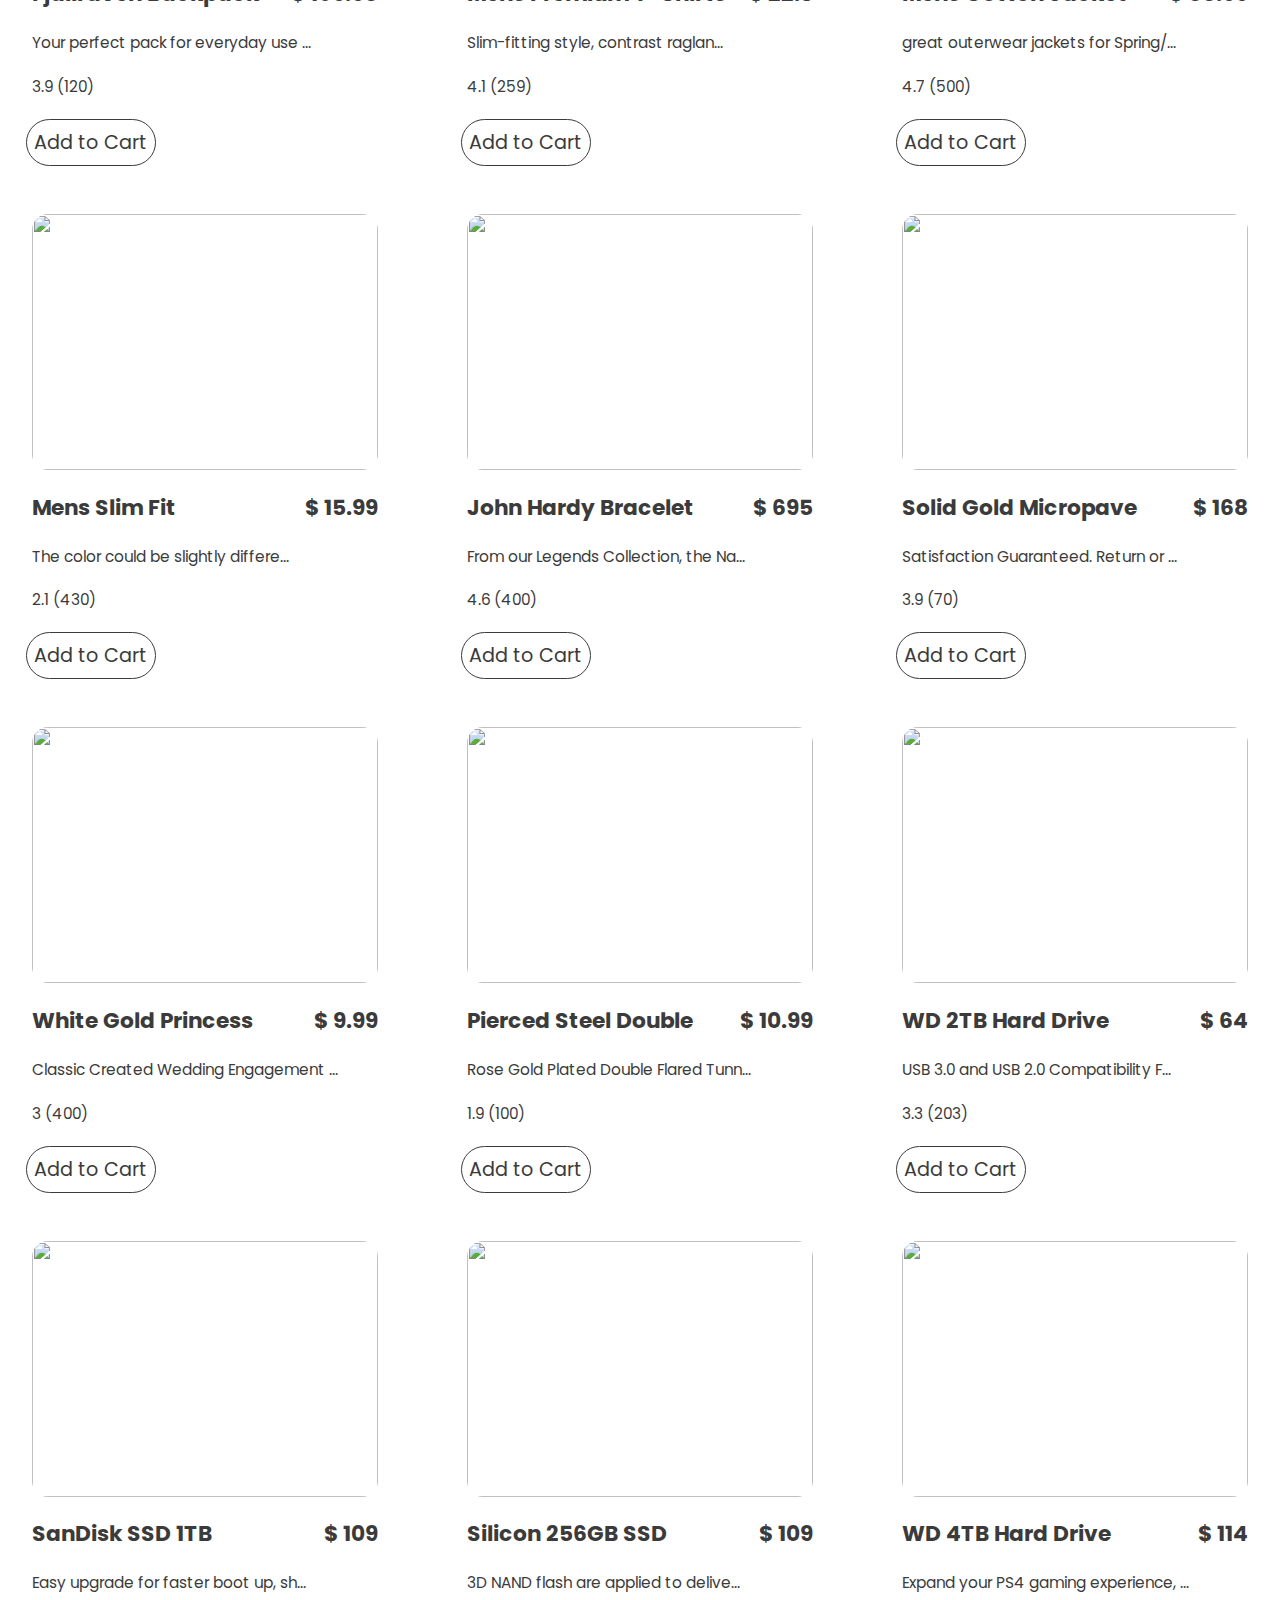
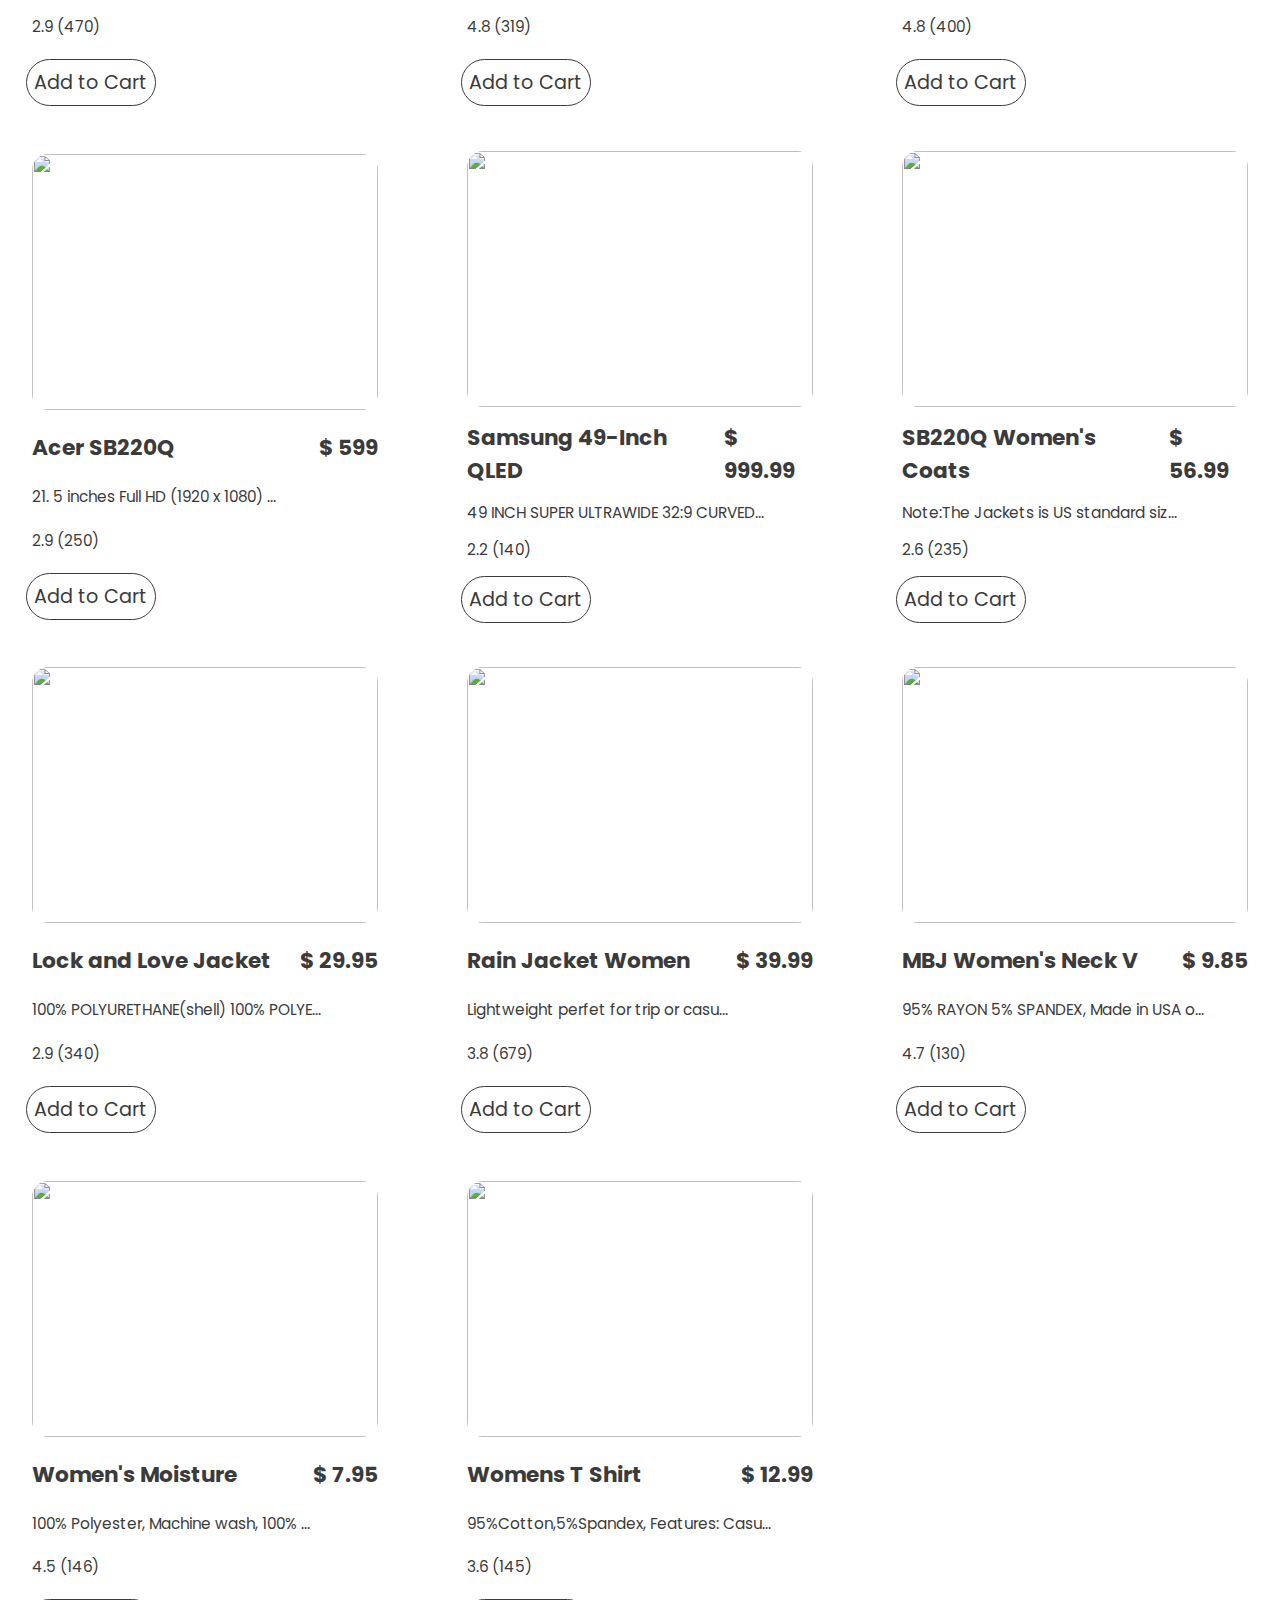
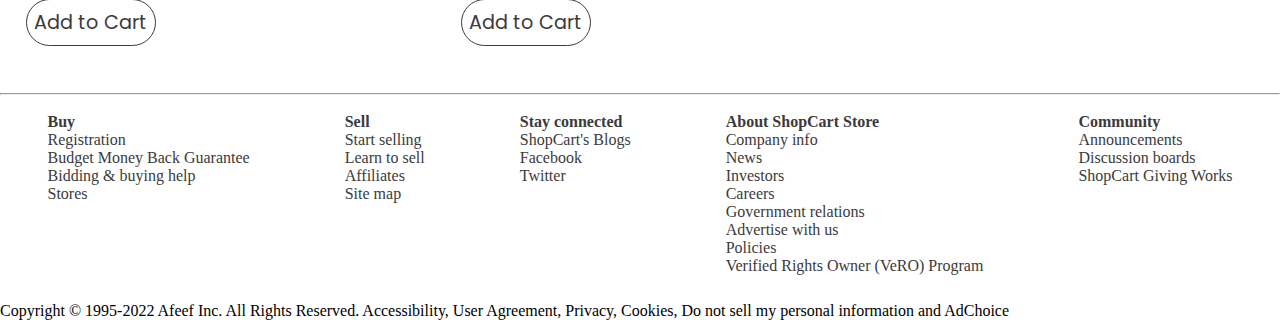
==== commit 05fa39a4: "fixed some issues" ====
--- a/index.html
+++ b/index.html
@@ -30,14 +30,15 @@
             </div>
             <i class="fa-solid fa-magnifying-glass scope"></i>
             <div class="right">
-            <div class="account navheading" id="account">
+            <div class="account navheading navicons" id="account">
                 <i class="fa-regular fa-user"></i>
                 <a href="./signup.html">Account</a>
                 
             </div>
-            <div class="cart navheading" id="cartbtn" >
+            <div class="cart navheading navicons" id="cartbtn" >
                 <i class="fa-solid fa-cart-shopping "></i>
                 <a>Cart</a>
+                <span class="cartnumber" id="cartnumber"></span>
             </div>
         </div>
         <div class="hamburger" id="hamburger">
@@ -67,6 +68,9 @@
         
     </header>
     <main>
+        <div class="orderplaced" id="orderplaced">
+            <p>Your Order has been placed, Checkout your order history from Cart menu</p>
+        </div>
         <div class="popupcontainer" id="popup">
             <div class="popup">
                 <h1>Do you want to sign out</h1>
@@ -79,24 +83,26 @@
         <div class="addresscontainer" id="address">
             <div class="address">
                 <h1>Please Fill your delivery information</h1>
-                <span>
+                <form>
+                    
                 <span>
                     <h2>Name</h2>
-                    <input type="text" placeholder="Enter your name">
+                    <input type="text" id="name" placeholder="Enter your name">
                 </span>
                 <span>
                     <h2>Address</h2>
-                    <input type="text" placeholder="Enter your Address">
+                    <input type="text" id="address" placeholder="Enter your Address">
                 </span>
                 <span>
                     <h2>Phone number</h2>
-                    <input type="text" placeholder="Enter your Phone number">
+                    <input type="tel" id="phone" placeholder="Enter your Phone number">
                 </span>
                 <span>
                     <h2>Email</h2>
-                    <input type="text" placeholder="Enter your Email">
-                </span>
-            </span>
+                    <input type="email" id="email" placeholder="Enter your Email">
+                </span>
+            </form>
+            <h5 id="fillout"></h5>
             <div>
                 <button id="placeorder">Place order!</button>
                 <button id="cancel">Cancel</button>
--- a/style.css
+++ b/style.css
@@ -5,12 +5,17 @@
 }
 body{
     background-color: var(--primary);
+    overflow-x: hidden;
 }
 :root {
     --primary : #ffff;
+    --secondary : #E3E0F3;
+    --third : #009063;
+    --fourth : #3B3B3B;
+    /* --primary : #ffff;
     --secondary : #f2f2f2;
     --third : #003d28;
-    --fourth : #000000;
+    --fourth : #000000; */
     /* --primary : #171717;
     --secondary : #444444;
     --third : #DA0037;
@@ -33,8 +38,34 @@
     -webkit-box-shadow: inset 0 0 6px rgba(0,0,0,0.5); 
     background:var(--secondary);
 }
+.orderplaced{
+    top: 0;
+    width: 100vw;
+    height: 100vh;
+    z-index: 5;
+    position: fixed;
+    display: flex;
+    justify-content: center;
+    top: 10vh;
+    display: none;
+    
+}
+.orderplaced p{
+    width: 70vw;
+    height: 5vh;
+    background-color: rgba(0, 0, 0, 0.523);
+    border-radius: 3rem;
+    display: flex;
+    
+    justify-content: space-around;
+    align-items: center;
+    font-family: 'Poppins', sans-serif;
+    font-size: 2em;
+    color: var(--secondary);
+}
 
 .Navbar{
+    width: 94vw;
     display: flex;
     color: var(--fourth);
     background-color: var(--primary);
@@ -42,6 +73,10 @@
     font-family: 'Poppins', sans-serif;
     padding: 0 4vw;
     align-items: center;
+    position: fixed;
+    z-index: 2;
+    
+    
 }
 
 .Navbar a{
@@ -123,8 +158,28 @@
     width: 25vw;
     display: flex;
     justify-content: space-around;
-}
-
+    
+}
+
+.cart{
+    position: relative;
+}
+.cartnumber{
+    position: absolute;
+    display: flex;
+    justify-content: center;
+    align-items: center;
+    z-index: 5;
+    background-color: var(--third);
+    color: var(--secondary);
+    width: 0.9vw;
+    height: 0.9vw;
+    text-align: center;
+    border-radius: 50rem;
+    font-size: 0.5em;
+    left: 0.7vw;
+    bottom: 0;
+}
 .cartmenu{
     font-family: 'Poppins', sans-serif;
     position: fixed;
@@ -424,7 +479,7 @@
 }
 .item:hover{
     /* border: 1px solid var(--secondary); */
-    background-color:var(--secondary);
+    background-color: #eeeded81;
     border-radius: 1rem;
    
     
@@ -467,7 +522,7 @@
     height: 4.5vh;
     text-decoration: none;
     color: var(--fourth); 
-    background-color: var(--secondary);
+    background-color: var(--primary);
     border-radius: 50rem;
     border: 1px solid var(--fourth);
 }
@@ -708,18 +763,18 @@
     font-family: 'Poppins', sans-serif;
     font-size: 1.5em;
 }
-.address span{
+.address form{
     display: grid;
     grid-template-columns: max-content max-content;
     column-gap: 5vw;
     
 }
-.address span span{
+.address form span{
     display: flex;
     flex-direction: column;
     font-size: 1em;
 }
-.address span span input{
+.address form span input{
     width: 30vw;
     height: 4vh;
     font-size: 1vw;
@@ -742,6 +797,9 @@
     font-size: 1em;
     cursor: pointer;
 }
+#fillout{
+    color: var(--secondary);
+}
 .address div button:hover{
     color: var(--third);
 }
@@ -755,47 +813,69 @@
 
 }
 .ordercontainer{
-    width: 100%;
+    width: 100vw;
     height: 100vh;
     display: flex;
     justify-content: center;
     align-items: center;
 }
 .order{
-    width: 60vw;
+    width: 100vw;
     height: 70vh;
     /* background-color: var(--fourth); */
     overflow-y: scroll;
     font-family: 'Poppins', sans-serif;
-    display: flex;
-    flex-direction: column;
+    display: grid;
+    grid-template-columns: max-content max-content max-content;
+    column-gap: 3vw;
     row-gap: 2vh;
+    margin: 0 5vw;
     
 }
 .orderheading{
-    width: 100%;
-    height: 7vh;
+    width: 20vw;
+    height: 30vh;
     border-radius: 1rem;
     background-color: var(--fourth);
     color: var(--secondary);
     display: grid;
-    grid-template-columns: 10vw 10vw 10vw;
-    
+    padding: 1vh 2vw;
+    /* grid-template-columns: 10vw 10vw 10vw; */
+    
+    /* justify-content: space-around; */
+    /* align-items: center; */
+/* text-align: center; */
+
+}
+.orderlist{
+    width: 20vw;
+    overflow-y: scroll;
+    height: 10vh;
+    
+}
+.orderlist div{
+    width: 20vw;
+    display: flex;
     justify-content: space-around;
     align-items: center;
-text-align: center;
-
-}
-#data{
-    display: flex;
-    flex-direction: column;
-    row-gap: 2vh;
-}
-
+    margin-bottom: 2vh;
+    
+}
+.orderlist img{
+    width: 3vw;
+    height: 3vw;
+    border-radius: 1rem;
+
+}
+
+.goback a{
+    color: var(--third) !important;
+    text-decoration: none !important;
+}
 @media (max-width:600px)  {
     .Navbar{
         height: 5vh;  
-        padding: 0 1vw;
+        padding: 0 4vw;
         align-items: center;
     }
     
@@ -829,6 +909,17 @@
         display: flex;
         justify-content: unset;
         
+    }
+    .navicons i{
+        font-size: 3.3vw;
+    }
+    .cartnumber{
+        
+        width: 2.3vw;
+        height: 2.3vw;
+        
+        left: 1.7vw;
+        bottom: 0;
     }
     .navheading{
         font-size: 0.6em;
@@ -1073,11 +1164,11 @@
     .address h1{
         text-align: center;
     }
-    .address span{
+    .address form{
         grid-template-columns: max-content;
         margin-left: 2vw;
     }
-    .address span span input {
+    .address form span input {
         width: 78vw;
         
         font-size: 3vw;
@@ -1091,15 +1182,60 @@
         font-size: 1.2em;
     }
     
+    .ordercontainer{
+        width: 100vw;
+        height: 100vh;
+        display: flex;
+        justify-content: center;
+        align-items: center;
+    }
     .order{
         width: 90vw;
-        
+        height: 85vh;
+        /* background-color: var(--fourth); */
+        overflow-y: scroll;
+        font-family: 'Poppins', sans-serif;
+        display: grid;
+        grid-template-columns: max-content;
+        column-gap: 3vw;
+        row-gap: 2vh;
+        margin: 0 5vw;
         
     }
     .orderheading{
-       font-size: 0.5em;
-        grid-template-columns: 15vw 15vw 15vw;
-        
+        width: 80vw;
+        height: 30vh;
+        border-radius: 1rem;
+        background-color: var(--fourth);
+        color: var(--secondary);
+        display: grid;
+        padding: 1vh 2vw;
+        font-size: 0.7em;
+        /* grid-template-columns: 10vw 10vw 10vw; */
+        
+        /* justify-content: space-around; */
+        /* align-items: center; */
+    /* text-align: center; */
+    
+    }
+    .orderlist{
+        width: 80vw;
+        overflow-y: scroll;
+        height: 10vh;
+        
+    }
+    .orderlist div{
+        width: 80vw;
+        display: flex;
+        justify-content: space-around;
+        align-items: center;
+        margin-bottom: 2vh;
+        
+    }
+    .orderlist img{
+        width: 3vw;
+        height: 3vw;
+        border-radius: 1rem;
     
     }
     
@@ -1112,7 +1248,7 @@
     
     .Navbar{
         height: 5vh;  
-        padding: 0 1vw;
+        padding: 0 4vw;
         align-items: center;
     }
     
@@ -1142,6 +1278,17 @@
         display: flex;
         justify-content: unset;
         
+    }
+    .navicons i{
+        font-size: 3.3vw;
+    }
+    .cartnumber{
+        
+        width: 2.3vw;
+        height: 2.3vw;
+        
+        left: 1.7vw;
+        bottom: 0;
     }
     .navheading{
         font-size: 1.2em;
@@ -1408,15 +1555,60 @@
         width: 27vw;
         font-size: 1.2em;
     }
+    .ordercontainer{
+        width: 100vw;
+        height: 100vh;
+        display: flex;
+        justify-content: center;
+        align-items: center;
+    }
     .order{
-        width: 90vw;
-        
+        width: 55vw;
+        height: 70vh;
+        /* background-color: var(--fourth); */
+        overflow-y: scroll;
+        font-family: 'Poppins', sans-serif;
+        display: grid;
+        grid-template-columns: max-content max-content;
+        column-gap: 3vw;
+        row-gap: 2vh;
+        margin: 0 5vw;
         
     }
     .orderheading{
-       font-size: 0.5em;
-        grid-template-columns: 15vw 15vw 15vw;
-        
+        width: 20vw;
+        height: 30vh;
+        border-radius: 1rem;
+        background-color: var(--fourth);
+        color: var(--secondary);
+        display: grid;
+        padding: 1vh 2vw;
+        font-size: 0.7em;
+        /* grid-template-columns: 10vw 10vw 10vw; */
+        
+        /* justify-content: space-around; */
+        /* align-items: center; */
+    /* text-align: center; */
+    
+    }
+    .orderlist{
+        width: 20vw;
+        overflow-y: scroll;
+        height: 10vh;
+        
+    }
+    .orderlist div{
+        width: 20vw;
+        display: flex;
+        justify-content: space-around;
+        align-items: center;
+        margin-bottom: 2vh;
+        
+    }
+    .orderlist img{
+        width: 3vw;
+        height: 3vw;
+        border-radius: 1rem;
     
     }
 } 
@@ -1436,18 +1628,19 @@
         border-radius: 2rem;
     }
     .Navbar{
+        width: 95vw;
         height: 10vh;
-        padding: 0 2vw;
+        padding: 0 4vw;
     }
 
     .navitem ul{
         column-gap: 3vw;
     }
     .searchbar{
-        width: 18vw;
+        width: 16vw;
     }
     .searchbar input{
-        width: 18vw;
+        width: 16vw;
         height:5vh;
         padding-right: 2vw;
     }
@@ -1457,6 +1650,17 @@
     }
     .right{
         text-align: center;
+    }
+    .navicons i{
+        font-size: 1.8vw;
+    }
+    .cartnumber{
+        
+        width: 1.3vw;
+        height: 1.3vw;
+        
+        left: 1.1vw;
+        bottom: 0;
     }
     .categories{
         width: 100vw;
@@ -1533,15 +1737,60 @@
         width: 10vw;
         height: 5vh;
     }
+    .ordercontainer{
+        width: 100vw;
+        height: 100vh;
+        display: flex;
+        justify-content: center;
+        align-items: center;
+    }
     .order{
-        width: 90vw;
-        
+        width: 55vw;
+        height: 70vh;
+        /* background-color: var(--fourth); */
+        overflow-y: scroll;
+        font-family: 'Poppins', sans-serif;
+        display: grid;
+        grid-template-columns: max-content max-content;
+        column-gap: 3vw;
+        row-gap: 2vh;
+        margin: 0 5vw;
         
     }
     .orderheading{
-       font-size: 0.8em;
-        grid-template-columns: 15vw 15vw 15vw;
-        
+        width: 20vw;
+        height: 30vh;
+        border-radius: 1rem;
+        background-color: var(--fourth);
+        color: var(--secondary);
+        display: grid;
+        padding: 1vh 2vw;
+        font-size: 0.7em;
+        /* grid-template-columns: 10vw 10vw 10vw; */
+        
+        /* justify-content: space-around; */
+        /* align-items: center; */
+    /* text-align: center; */
+    
+    }
+    .orderlist{
+        width: 20vw;
+        overflow-y: scroll;
+        height: 10vh;
+        
+    }
+    .orderlist div{
+        width: 20vw;
+        display: flex;
+        justify-content: space-around;
+        align-items: center;
+        margin-bottom: 2vh;
+        
+    }
+    .orderlist img{
+        width: 3vw;
+        height: 3vw;
+        border-radius: 1rem;
     
     }
 }
@@ -1667,7 +1916,7 @@
     .cat{
         width: 17vw;
         height: 50vh;
-        
+        border-radius: 5rem;
        font-size: 1.3vw;
     }
     .image{
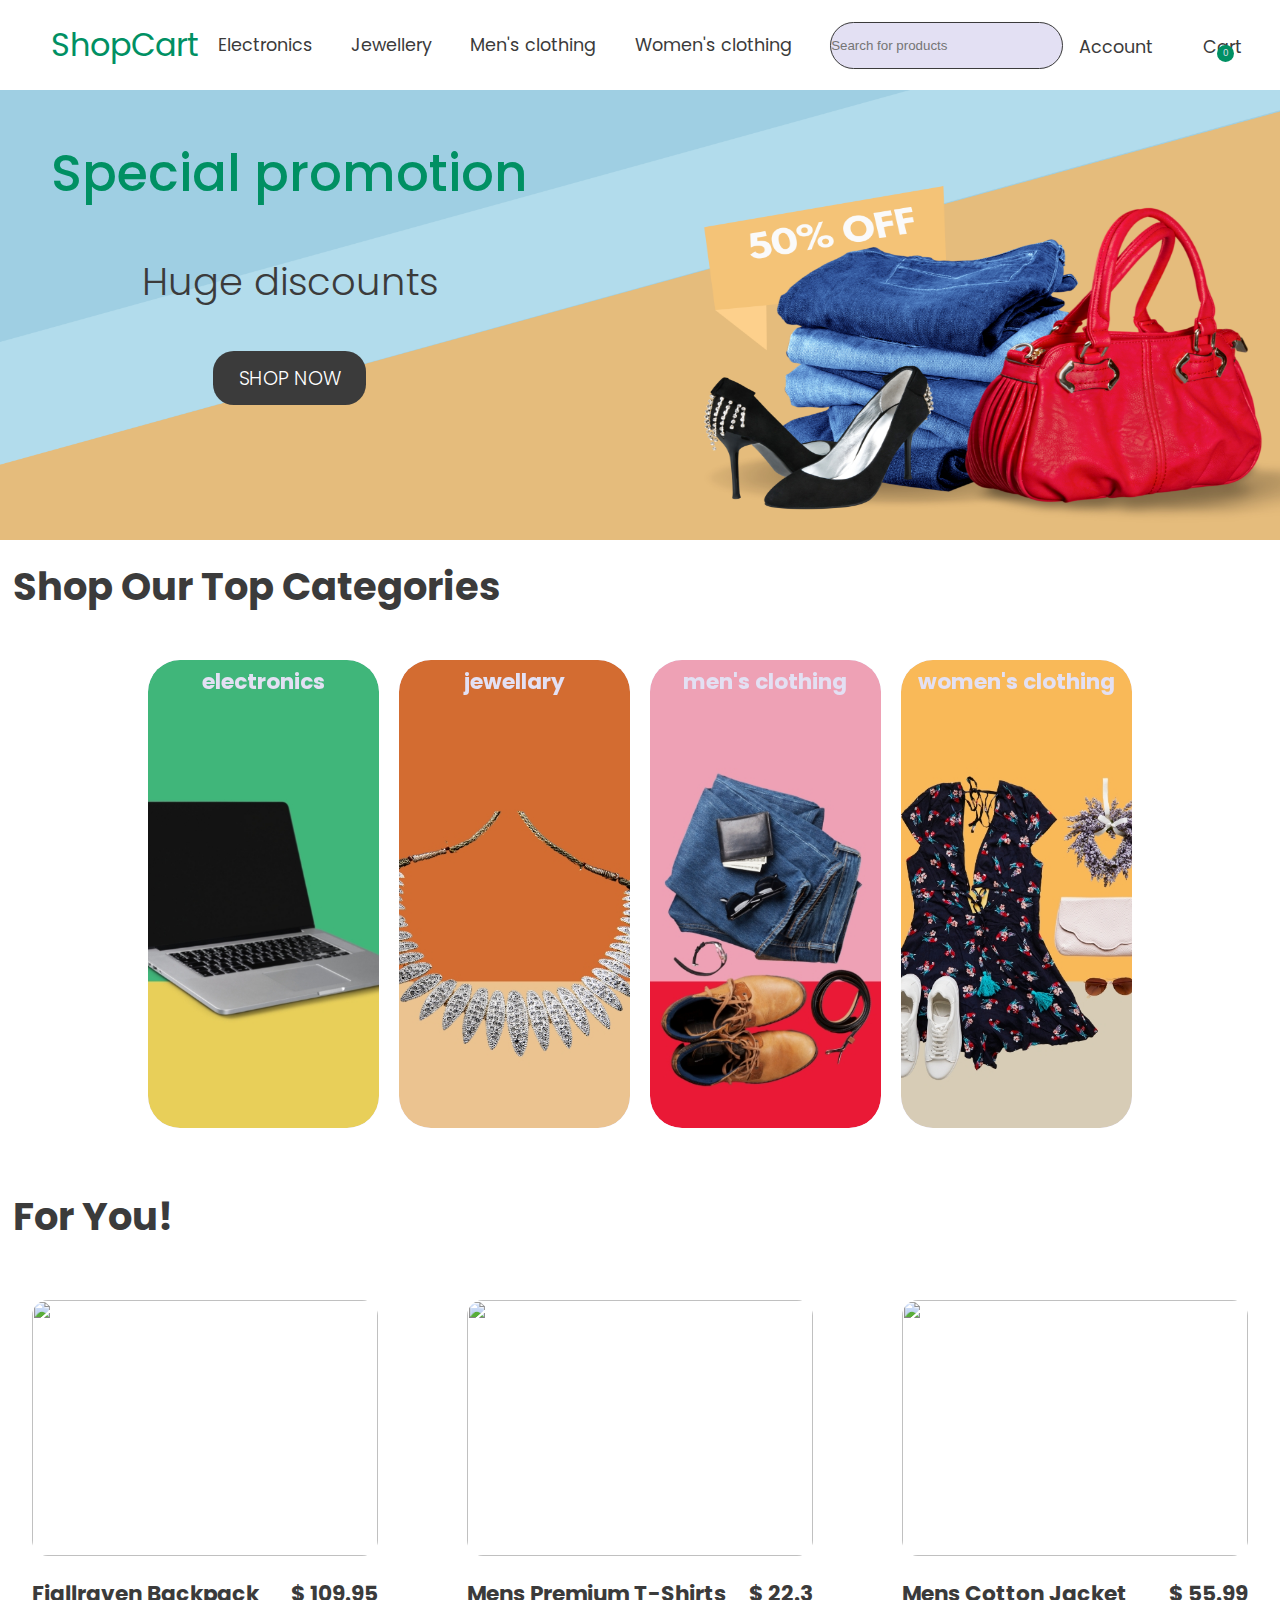
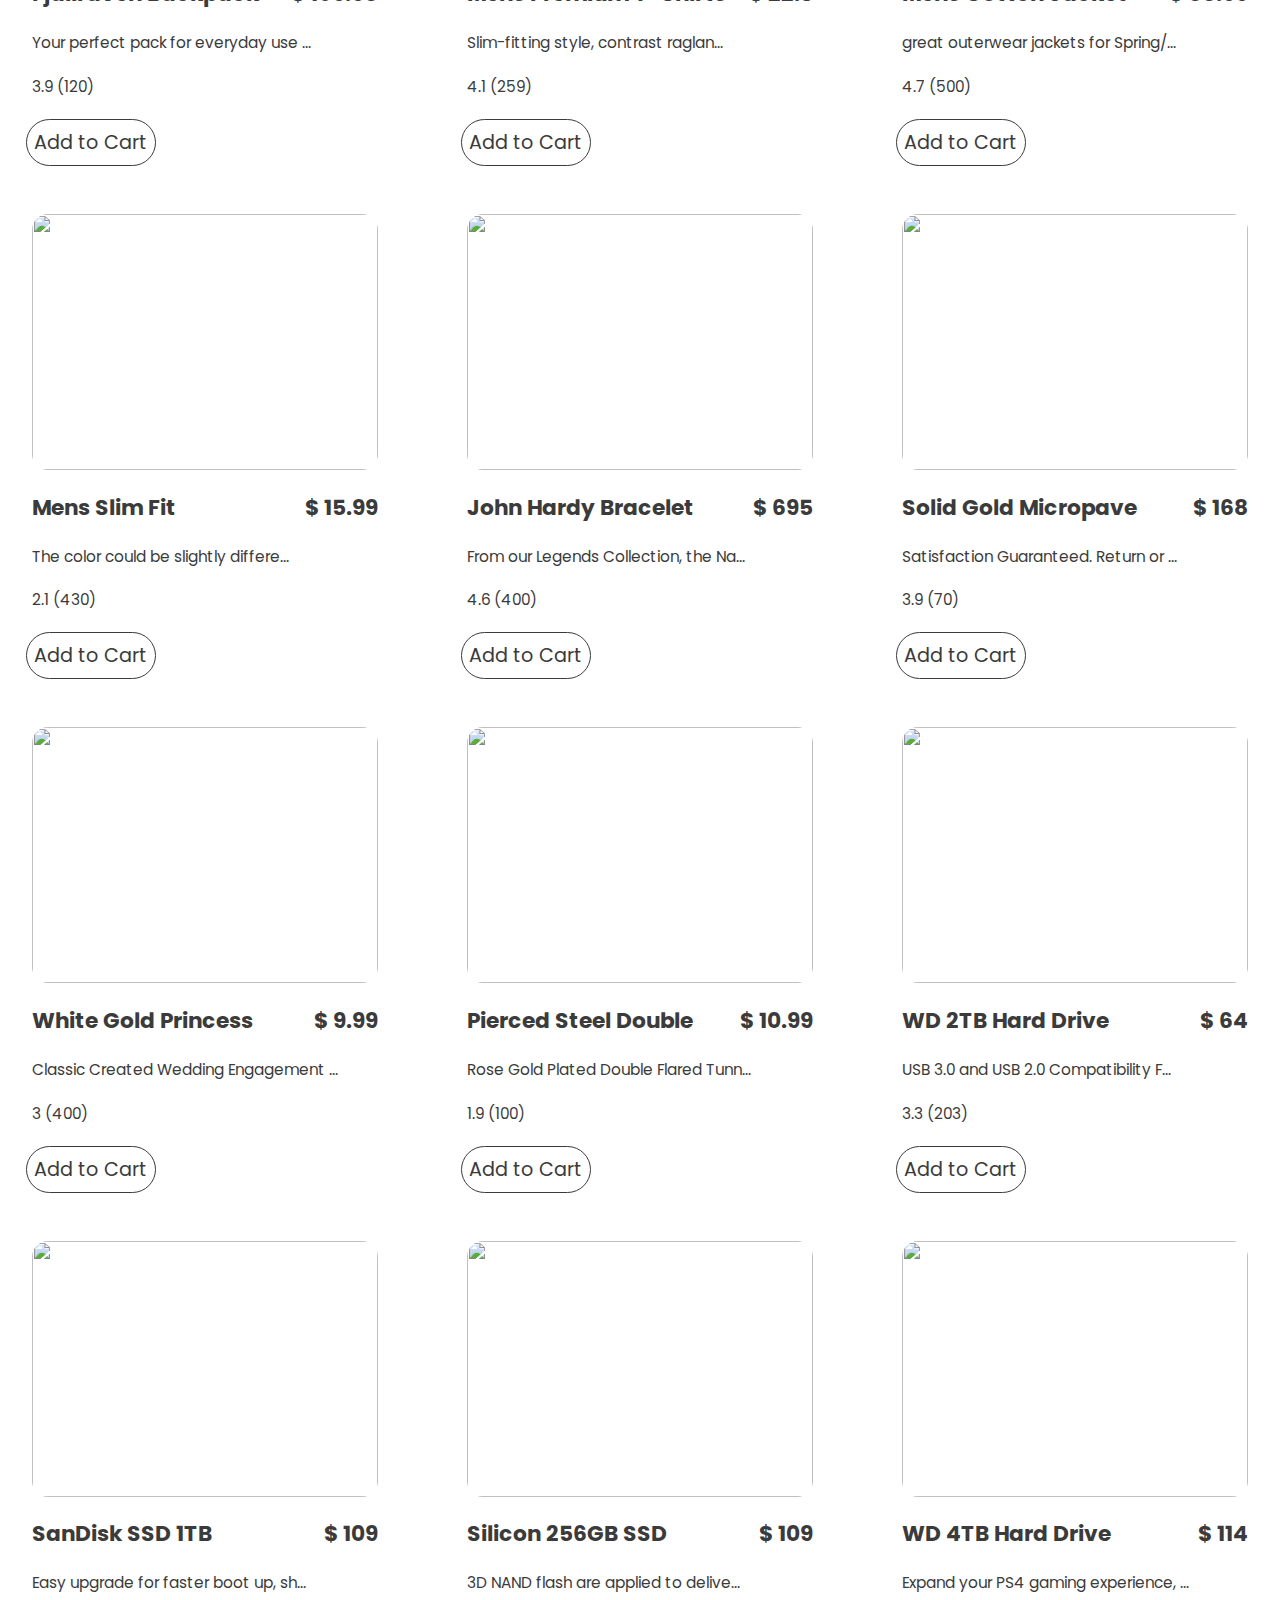
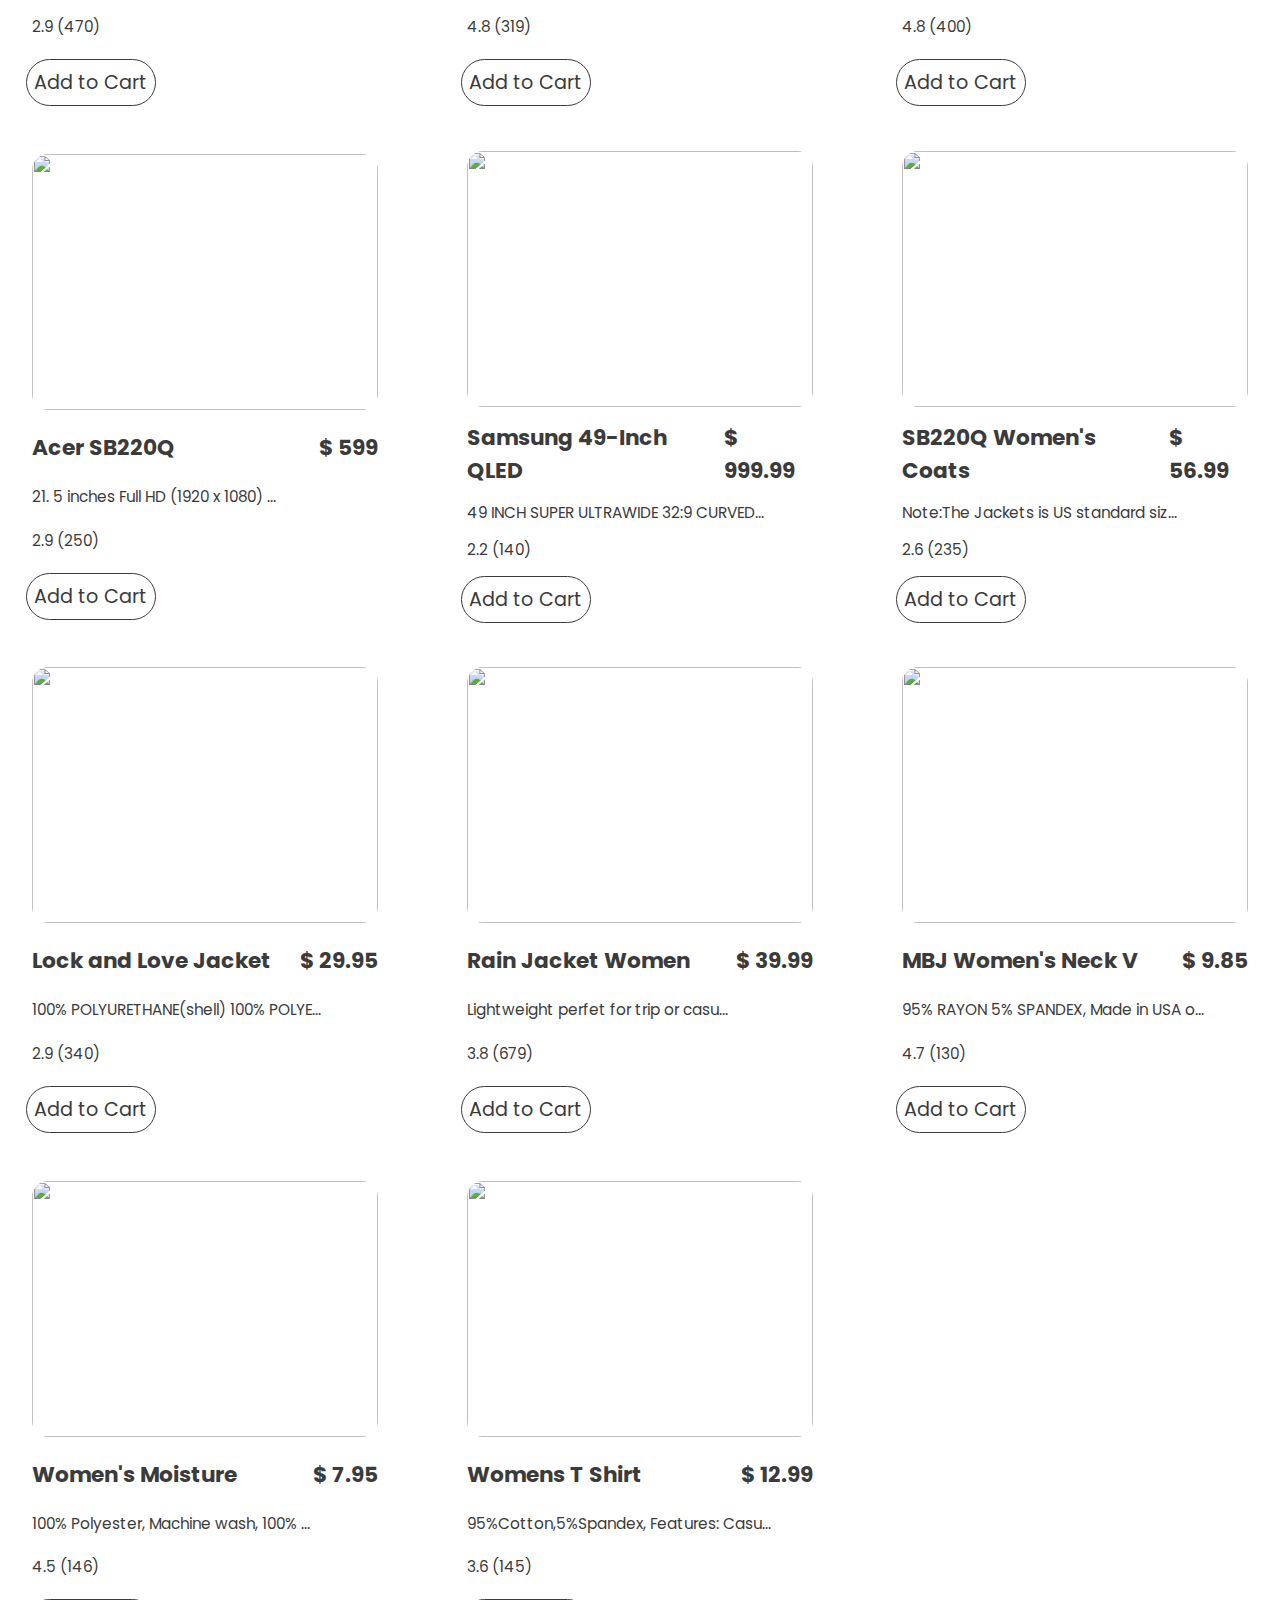
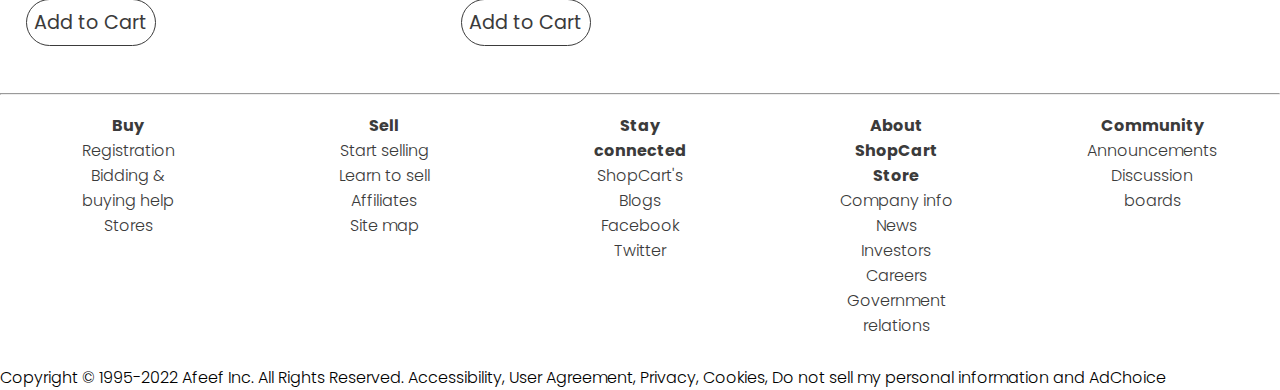
==== commit f342aa93: "fixed issues" ====
--- a/index.html
+++ b/index.html
@@ -35,11 +35,15 @@
                 <a href="./signup.html">Account</a>
                 
             </div>
+            
             <div class="cart navheading navicons" id="cartbtn" >
+                <a href="./checkout.html">
                 <i class="fa-solid fa-cart-shopping "></i>
-                <a>Cart</a>
+                Cart
                 <span class="cartnumber" id="cartnumber"></span>
-            </div>
+            </a>
+            </div>
+        
         </div>
         <div class="hamburger" id="hamburger">
         <i class="fa-solid fa-bars"></i>   
@@ -62,15 +66,14 @@
                     <li> <p>TOTAL: </p> <span id="final-price">$0</span> </li>
                 
                 </div>
-                <button id="checkout">CHECKOUT</button>
+                <a id="checkout" href="./checkout.html">CHECKOUT</a>
                 <a href="./orderhistory.html">Order history</a>
         </div>
+        
         
     </header>
     <main>
-        <div class="orderplaced" id="orderplaced">
-            <p>Your Order has been placed, Checkout your order history from Cart menu</p>
-        </div>
+        
         <div class="popupcontainer" id="popup">
             <div class="popup">
                 <h1>Do you want to sign out</h1>
@@ -80,35 +83,7 @@
             </span>
             </div>
         </div>
-        <div class="addresscontainer" id="address">
-            <div class="address">
-                <h1>Please Fill your delivery information</h1>
-                <form>
-                    
-                <span>
-                    <h2>Name</h2>
-                    <input type="text" id="name" placeholder="Enter your name">
-                </span>
-                <span>
-                    <h2>Address</h2>
-                    <input type="text" id="address" placeholder="Enter your Address">
-                </span>
-                <span>
-                    <h2>Phone number</h2>
-                    <input type="tel" id="phone" placeholder="Enter your Phone number">
-                </span>
-                <span>
-                    <h2>Email</h2>
-                    <input type="email" id="email" placeholder="Enter your Email">
-                </span>
-            </form>
-            <h5 id="fillout"></h5>
-            <div>
-                <button id="placeorder">Place order!</button>
-                <button id="cancel">Cancel</button>
-            </div>
-            </div>
-        </div>
+        
         <div class="banner">
             <div class="banneritem">
             <h1>Special promotion</h1>
@@ -178,7 +153,7 @@
             <div class="column">
                 <a ><h4>Buy</h4></a>
                 <a > <p> Registration </p> </a>
-                <a > <p> Budget Money Back Guarantee </p> </a>
+                
                 <a > <p> Bidding & buying help </p> </a>
                 <a > <p> Stores </p> </a>
             </div>
@@ -202,15 +177,14 @@
                 <a > <p> Investors </p> </a>
                 <a > <p> Careers </p> </a>
                 <a > <p> Government relations </p> </a>
-                <a > <p> Advertise with us </p> </a>
-                <a > <p> Policies </p> </a>
-                <a > <p> Verified Rights Owner (VeRO) Program </p> </a>
+                
+                
             </div>
             <div class="column">
                 <a ><h4>Community</h4> </a>
                 <a > <p> Announcements </p> </a>
                 <a > <p> Discussion boards </p> </a>
-                <a > <p> ShopCart Giving Works </p> </a>
+                
             </div>
             </div>
             <p>Copyright © 1995-2022 Afeef Inc. All Rights Reserved. Accessibility, User Agreement, Privacy, Cookies, Do not sell my personal information and AdChoice</p>
@@ -220,4 +194,25 @@
     <script  src="javascript.js" type="module"></script>
 </body>
 
-</html>+</html>
+
+<!-- <div class="cartmenu" id="cartmenu" >
+    <div class="topcart">
+        <div id="conshop">
+        <i class="fa-solid fa-caret-left leftarr"></i>
+        <h3><a>CONTINUE SHOPPING</a></h3>
+    </div>
+    </div>
+    <div class="middlecart" id="middlecart">
+       
+    </div>
+    <div class="bottomcart">
+        <div> 
+            <li> <p> PRICE: </p><span id="total-price">$0</span> </li>
+            <li> <p>SHIPPING: </p> <span id="ship-price">$0</span> </li>
+            <li> <p>TOTAL: </p> <span id="final-price">$0</span> </li>
+        
+        </div>
+        <a id="checkout" href="./checkout.html">CHECKOUT</a>
+        <a href="./orderhistory.html">Order history</a>
+</div> -->--- a/style.css
+++ b/style.css
@@ -12,6 +12,7 @@
     --secondary : #E3E0F3;
     --third : #009063;
     --fourth : #3B3B3B;
+    --fifth: #c6cbb9;
     /* --primary : #ffff;
     --secondary : #f2f2f2;
     --third : #003d28;
@@ -288,7 +289,7 @@
     
     
 }
-.bottomcart button{
+#checkout{
     margin-top: 2vh;
     width: 70%;
     height: 5vh;
@@ -299,6 +300,8 @@
     color: var(--fourth);
     background-color: var(--secondary);
     cursor: pointer;
+    text-decoration: none;
+    text-align: center;
 }
 .bottomcart a {
     margin-top: 2vh;
@@ -306,7 +309,7 @@
     color: var(--secondary);
     font-size: 1.5vw;
 }
-.bottomcart button:hover{
+#checkout:hover{
     border: 2px solid var(--secondary);
     color: var(--secondary);
     background-color: var(--third);
@@ -457,12 +460,14 @@
 }
 .foryou{
     color: var(--fourth);
+    display: grid;
 }
 .foryouitems{
-    
+    max-width: 90vw;
     display: flex;
     flex-wrap: wrap;
     justify-content: space-around;
+    justify-self: center;
     
 }
 
@@ -550,7 +555,7 @@
     margin-bottom: 3vh;
 }
 .row-1 h4{
-    font-family: 'Unbounded', cursive;
+    font-family: 'Poppins', sans-serif;
     font-weight: 700;
 }
 
@@ -558,6 +563,9 @@
     margin: 0 3vw;
     display: flex;
     flex-direction: column;
+    align-items: center;
+    width: 10vw;
+    text-align: center;
    
 }
 .column a{
@@ -567,11 +575,11 @@
 }
 .Bottom p{
     font-size: 1rem;
-    font-family: 'Unbounded', cursive;
+    font-family: 'Poppins', sans-serif;
     font-weight: 300;
     /* margin-left: 2vw; */
     margin-bottom: 0;
-    cursor: pointer;
+    
     
 }
 .hamburger{
@@ -752,16 +760,17 @@
     display: none;
 }
 .address{
-    width: 70vw;
-    height: 50vh;
-    background-color: var(--fourth);
+    width: 50vw;
+    height: 30vh;
+    background-color: var(--fifth);
     border-radius: 3rem;
     display: flex;
     flex-direction: column;
     justify-content: space-around;
     align-items: center;
     font-family: 'Poppins', sans-serif;
-    font-size: 1.5em;
+    font-size: 1em;
+    color: var(--fourth);
 }
 .address form{
     display: grid;
@@ -787,7 +796,7 @@
     column-gap: 10vw;
 }
 .address div button{
-    width: 20vw;
+    width: 10vw;
     height: 7vh;
     border: none;
     background-color: var(--secondary);
@@ -796,6 +805,7 @@
     border-radius: 1rem;
     font-size: 1em;
     cursor: pointer;
+    font-family: 'Poppins', sans-serif;
 }
 #fillout{
     color: var(--secondary);
@@ -805,7 +815,7 @@
 }
 .address div button:first-child{
     background-color: var(--third);
-    color: var(--fourth);
+    color: var(--primary);
 
 }
 .address div button:first-child:hover{
@@ -881,8 +891,8 @@
     
     .logo {
         
-        width: 20vw;
-        font-size: 0.9em;
+        width: 18vw;
+        font-size: 0.8em;
     }
     .navheading ul li{
         width: fit-content;
@@ -890,13 +900,13 @@
     
     }
     .searchbar{
-        width: 30vw;
+        width: 28vw;
     }
     .scope {
         font-size: 3vw;
     }
     .searchbar input{
-        width: 30vw;
+        width: 28vw;
         height: 2.5vh;
         border-radius: 20rem;
         padding-right: 5vw;
@@ -905,7 +915,7 @@
     
     .right{
         padding-left: 6vw;
-        width: 30vw;
+        width: 35vw;
         display: flex;
         justify-content: unset;
         
@@ -926,6 +936,7 @@
     }
     .account{
         margin-right: 3vw ;
+        /* width: 13vw; */
     }
     .navitem{
         padding: 0;
@@ -1095,18 +1106,18 @@
         max-height: 20vh;
     }
 
-    .foryouitems{
-        
+    .foryouitems {
         display: grid;
-        grid-template-columns: max-content max-content max-content;
-        justify-content: center;
-        column-gap: 7vw;
+        grid-template-columns: max-content max-content;
+        justify-content: space-between;
+        
         row-gap: 1vh;
-    }
+        width: 90vw;
+      }
     
     .item{
-        width: 26vw;
-        height: 36vw;
+        width: 34vw;
+        height: 26vh;
         display: flex;
         flex-direction: column;
         /* align-content: space-around; */
@@ -1114,24 +1125,30 @@
     }
 
     .item img{
-        width: 26vw;
-        height: 20vw;
+        width: 34vw;
+        height: 30vw;
         border-radius: 0.4rem;
     }
     .item span{
-        width: 26vw;
+        width: 32vw;
+        
+    }
+    .item span a{
+        display: flex;
+        flex-direction: column;
+justify-content: space-between;
     }
     .item h1{
-        font-size: 1.7vw;
+        font-size: 2.5vw;
     }
     .item p{
-        width: 26vw;
-        font-size: 1.1vw;
+        width: 32vw;
+        font-size: 1.5vw;
     }
     .btn{
         font-size: 2vw;
-        width: 13vw;
-        height: 2vh;
+        width: 20vw;
+        height: 3vh;
     }
    
     .row-1{
@@ -1836,6 +1853,23 @@
         max-width: 16vw;
         max-height: 50vh;
     }
+    .column{
+        width: 25vw;
+    }
+    .Bottom p{
+        font-size: 1.1rem;
+        font-family: 'Poppins', sans-serif;
+        font-weight: 300;
+        /* margin-left: 2vw; */
+        margin-bottom: 0;
+        
+        
+    }
+    .row-1 h4 {
+      font-family: 'Poppins', sans-serif;
+      font-weight: 700;
+      font-size: 1.5rem;
+    }
 }
 @media (min-width: 2560px) and (max-width: 3839px)  {
     .navheading{
@@ -1867,6 +1901,74 @@
         width: 17vw;
         height: 50vh;
         
+       font-size: 1.3vw;
+       border-radius: 4rem;
+    }
+    .image{
+        width: 17vw;
+        height: 50vh;
+        max-width: 17vw;
+        max-height: 50vh;
+        border-radius: 4rem;
+    }
+    .cat img{
+        width: 17vw;
+        height: 50vh;
+        max-width: 17vw;
+        max-height: 50vh;
+    }
+    .column{
+        width: 30vw;
+    }
+    .Bottom p{
+        font-size: 1.5rem;
+        font-family: 'Poppins', sans-serif;
+        font-weight: 300;
+        /* margin-left: 2vw; */
+        margin-bottom: 0;
+        
+        
+    }
+    .row-1 h4 {
+      font-family: 'Poppins', sans-serif;
+      font-weight: 700;
+      font-size: 2.5rem;
+    }
+}
+@media (min-width: 3840px) {
+    .navheading{
+        font-size:  3em;
+        
+    }
+    .logo {
+        /* width: 30vw; */
+        font-size: 5em;
+    }
+    .navitem ul{
+        column-gap: 2.5vw;
+    }
+    .searchbar{
+        width: 18vw;
+    }
+    .searchbar input{
+        width: 18vw;
+        height:4vh;
+        padding-right: 2vw;
+        font-size: 2em;
+    }
+    .scope{
+        font-size: 3em;
+    }
+    .categories{
+        
+        height: 70vh;
+        margin-top: 2vh;
+    
+    }
+    .cat{
+        width: 17vw;
+        height: 50vh;
+        border-radius: 5rem;
        font-size: 1.3vw;
     }
     .image{
@@ -1882,54 +1984,21 @@
         max-width: 17vw;
         max-height: 50vh;
     }
-}
-@media (min-width: 3840px) {
-    .navheading{
-        font-size:  3em;
-        
-    }
-    .logo {
-        /* width: 30vw; */
-        font-size: 5em;
-    }
-    .navitem ul{
-        column-gap: 2.5vw;
-    }
-    .searchbar{
-        width: 18vw;
-    }
-    .searchbar input{
-        width: 18vw;
-        height:4vh;
-        padding-right: 2vw;
-        font-size: 2em;
-    }
-    .scope{
-        font-size: 3em;
-    }
-    .categories{
-        
-        height: 70vh;
-        margin-top: 2vh;
-    
-    }
-    .cat{
-        width: 17vw;
-        height: 50vh;
-        border-radius: 5rem;
-       font-size: 1.3vw;
-    }
-    .image{
-        width: 17vw;
-        height: 50vh;
-        max-width: 17vw;
-        max-height: 50vh;
-        border-radius: 5rem;
-    }
-    .cat img{
-        width: 17vw;
-        height: 50vh;
-        max-width: 17vw;
-        max-height: 50vh;
-    }
-}
+    .column{
+        width: 30vw;
+    }
+    .Bottom p{
+        font-size: 2rem;
+        font-family: 'Poppins', sans-serif;
+        font-weight: 300;
+        /* margin-left: 2vw; */
+        margin-bottom: 0;
+        
+        
+    }
+    .row-1 h4 {
+      font-family: 'Poppins', sans-serif;
+      font-weight: 700;
+      font-size: 3rem;
+    }
+}
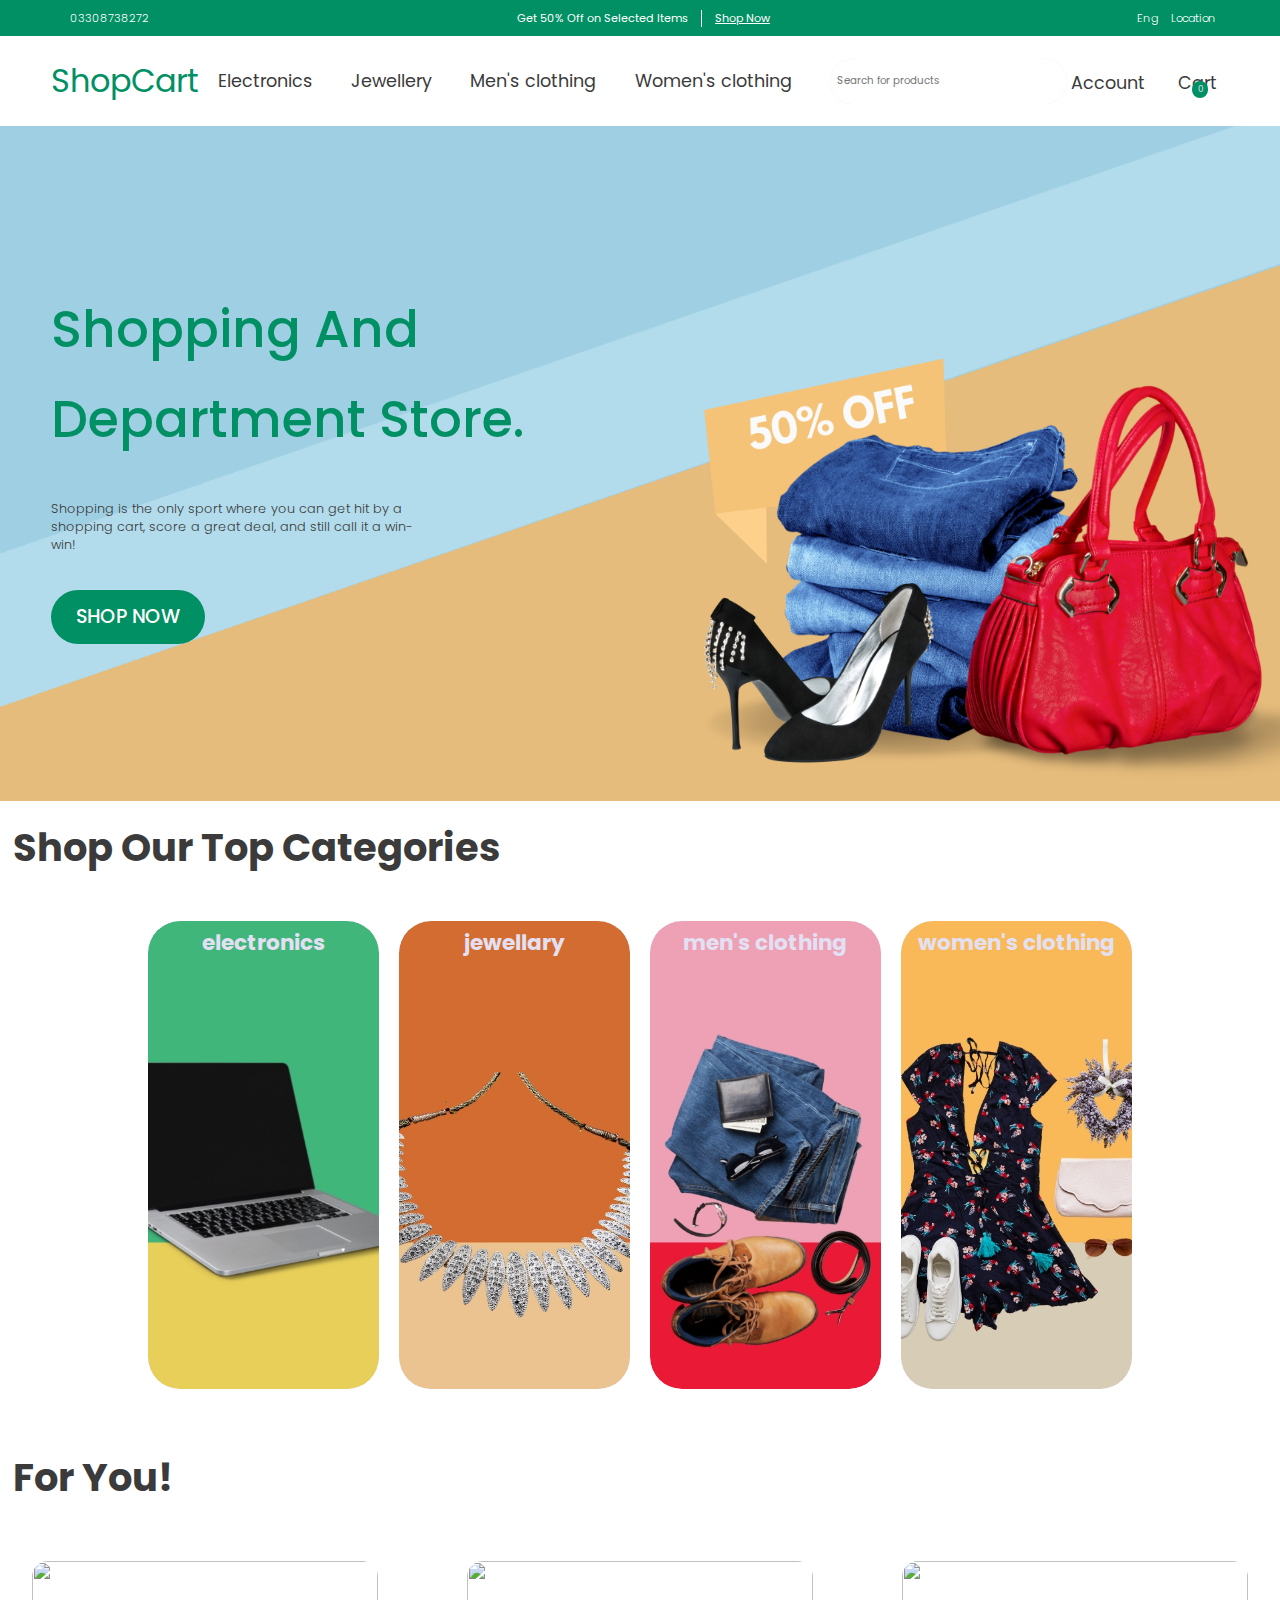
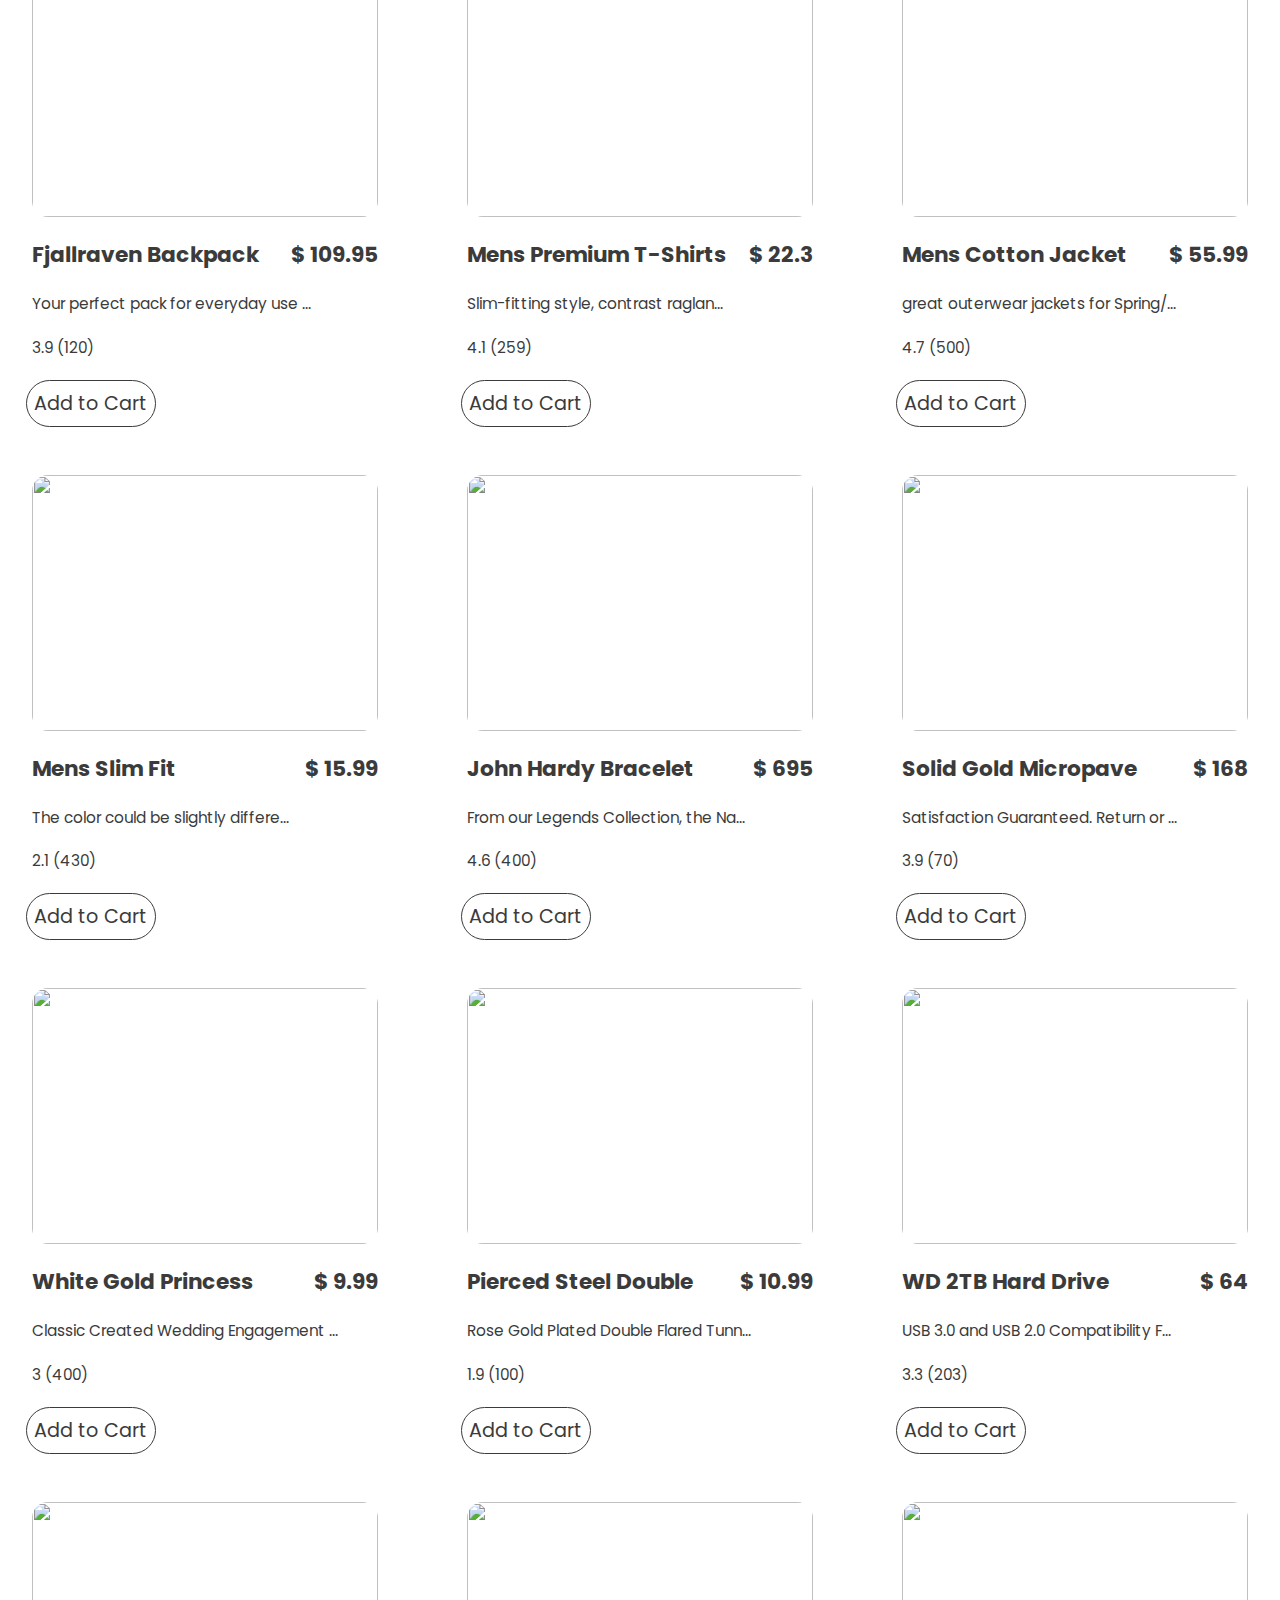
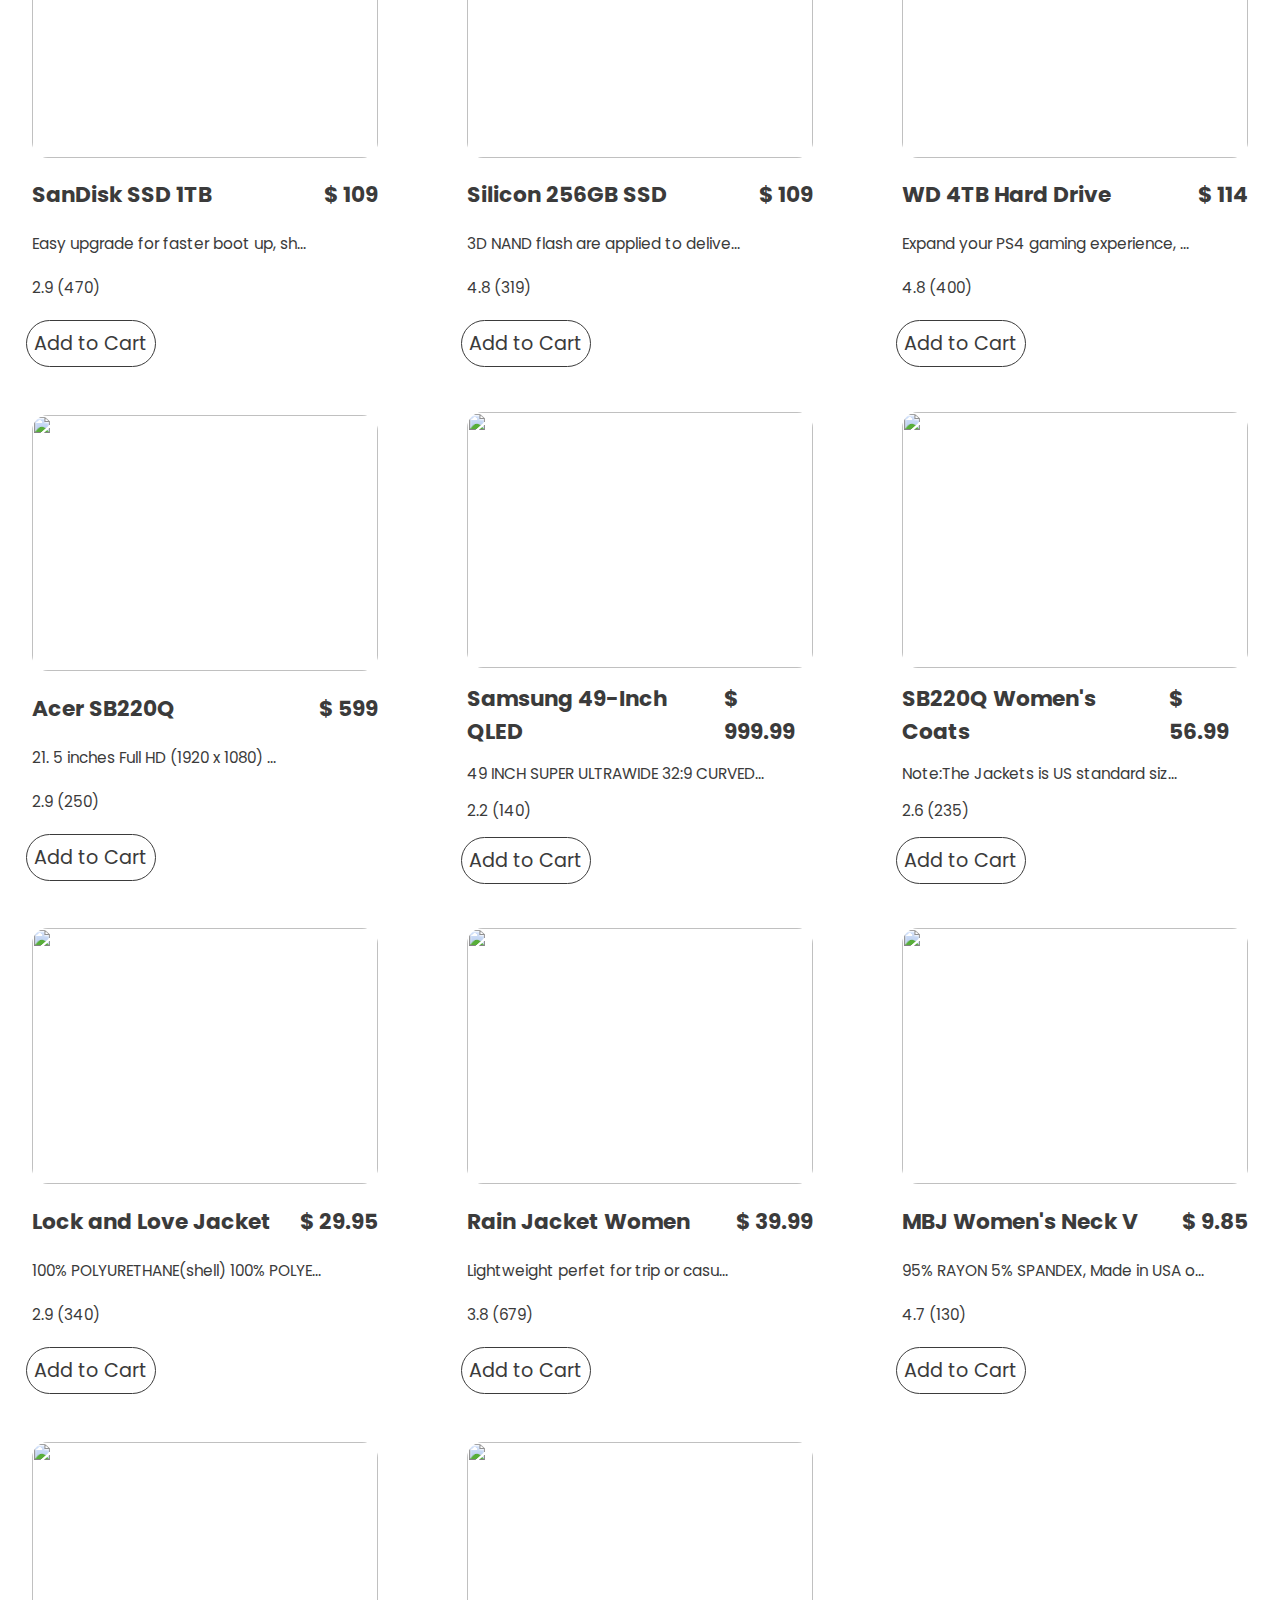
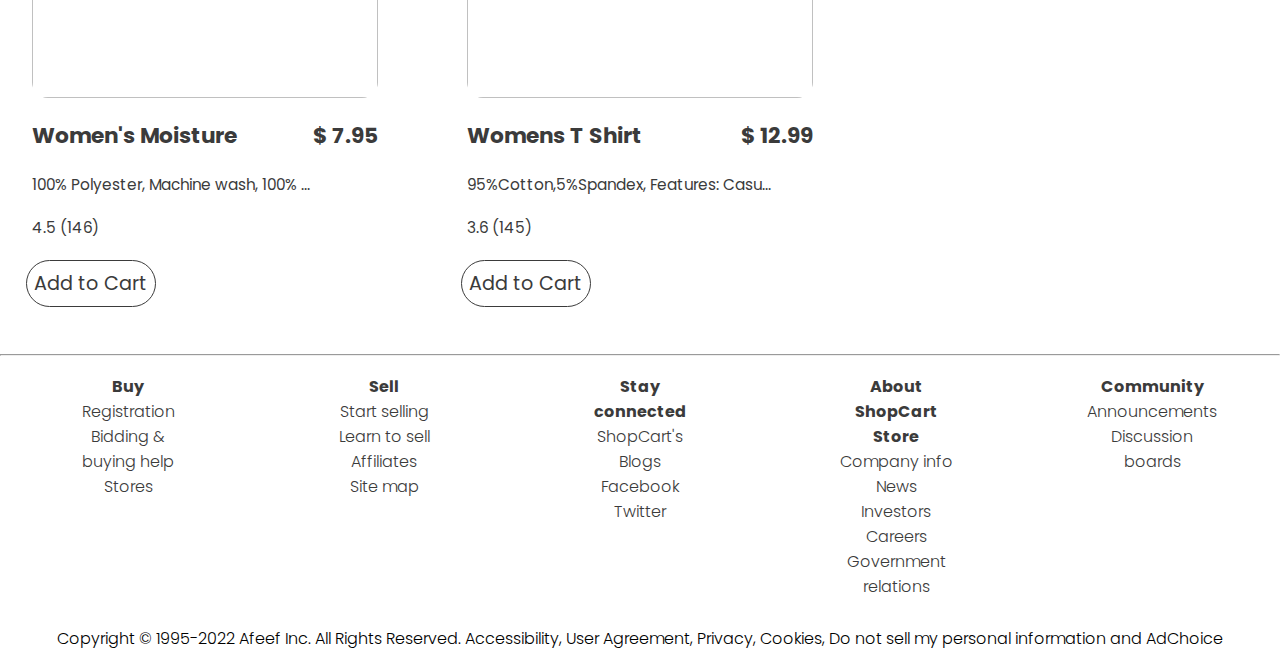
==== commit 3e7bea21: "changed design" ====
--- a/index.html
+++ b/index.html
@@ -12,7 +12,20 @@
 </head>
 <body>
     <header>
-        
+        <div class="topheader">
+            <div class="topleft">
+                <i class="fa-solid fa-phone"></i>
+                <p>03308738272</p>
+            </div>
+            <div class="topmid">
+                <p>Get 50% Off on Selected Items</p>
+                <a href="#foryou"> Shop Now</a>
+            </div>
+            <div class="topright">
+                <p>Eng <i class="fa-solid fa-chevron-down"></i></p>
+                <p>Location <i class="fa-solid fa-chevron-down"></i></p>
+            </div>
+        </div>
 
         <nav class='Navbar'>
             <div class="logo" > <a href="./index.html"> ShopCart </a></div>
@@ -72,7 +85,7 @@
         
         
     </header>
-    <main>
+    <main id="main">
         
         <div class="popupcontainer" id="popup">
             <div class="popup">
@@ -86,8 +99,8 @@
         
         <div class="banner">
             <div class="banneritem">
-            <h1>Special promotion</h1>
-            <h3>Huge discounts</h3>
+            <h1>Shopping And Department Store.</h1>
+            <p>Shopping is the only sport where you can get hit by a shopping cart, score a great deal, and still call it a win-win!</p>
             <a href="./women.html">SHOP NOW</a>
         </div>
         </div>
@@ -134,7 +147,7 @@
                   </a>
             </div>
         </div>
-        <div class="foryou">
+        <div class="foryou" id="foryou">
             <h1  class="heading">For You!</h1>
             <div class="foryouitems" id="items">
                 
--- a/style.css
+++ b/style.css
@@ -6,6 +6,11 @@
 body{
     background-color: var(--primary);
     overflow-x: hidden;
+    font-family: 'Poppins', sans-serif;
+}
+a,h1,h2,h3,h4,p,button{
+    font-family: 'Poppins', sans-serif;
+    color: unset;
 }
 :root {
     --primary : #ffff;
@@ -39,6 +44,41 @@
     -webkit-box-shadow: inset 0 0 6px rgba(0,0,0,0.5); 
     background:var(--secondary);
 }
+.topheader{
+    height: 4vh;
+    /* width: 100vw; */
+    background-color: var(--third);
+    color: var(--primary);
+    display: flex;
+    padding: 0 5vw;
+    justify-content: space-between;
+    
+
+}
+.topheader div{
+    display: flex;
+    align-items: center;
+
+}
+.topleft{
+    font-weight: 300;
+}
+.topleft i {
+ margin-right: 0.5vw;
+}
+.topmid p{
+    padding-right: 1vw;
+    border-right: 1.5px solid var(--primary);
+}
+
+.topmid a{
+    padding-left: 1vw;
+    
+}
+.topright{
+    column-gap: 1vw;
+    font-weight: 300;
+}
 .orderplaced{
     top: 0;
     width: 100vw;
@@ -70,11 +110,11 @@
     display: flex;
     color: var(--fourth);
     background-color: var(--primary);
-    height: 7vh;
+    height: 10vh;
     font-family: 'Poppins', sans-serif;
     padding: 0 4vw;
     align-items: center;
-    position: fixed;
+    
     z-index: 2;
     
     
@@ -117,7 +157,7 @@
     display: grid;
     grid-template-columns: max-content max-content max-content max-content;
     list-style: none;
-    column-gap: 5vw;
+    column-gap: 3vw;
     /* justify-content: space-around; */
     
 
@@ -146,17 +186,20 @@
     width: 21vw;
     height: 4vh;
     border-radius: 20rem;
-    background-color: var(--secondary);
-    border: 1px solid var(--fourth);
+    
+    border: 0;
     -webkit-box-shadow: 0 0 6px #e9e9eb;
     -moz-box-shadow: 0 0 5px #e9e9eb;
     box-shadow: 0 0 1px #e9e9eb;
+    padding-left: 0.5vw;
+    font-size: 0.8vw;
     padding-right: 1.5vw;
+    font-family: 'Poppins', sans-serif;
 }
 
 .right{
     padding-left: 1.5vw;
-    width: 25vw;
+    width: 14vw;
     display: flex;
     justify-content: space-around;
     
@@ -224,117 +267,12 @@
     text-decoration: none;
     color: var(--primary);
 }
-.middlecart{
-    display: flex;
-    /* justify-content: center; */
-    /* justify-content: center; */
-    flex-direction: column;
-    background-color: var(--secondary);
-    height: 60vh;
-    overflow-y: scroll;
-}
-.middlecart div{
-    margin-top: 1vh;
-    margin-left: 1vw;
-    display: flex;
-    margin-bottom: 2vh;
-    column-gap: 0.8vw;
-
-}
-.middlecart div div{
-    display: flex;
-    flex-direction: column;
-    justify-content: space-around;
-    margin: 0;
-   
-}
-.middlecart div div h1{
-    font-size: 1.2vw;
-}
-.middlecart div div h2{
-    font-size: 1.1vw;
-}
-.middlecart div div div{
-    font-size: 1vw;
-    display: flex;
-    flex-direction: row;
-    width: 10vw;
-    align-items: center;
-}
-.middlecart div div div button{
-    width: 2vw;
-    height: 3vh;
-    background-color: var(--fourth);
-    border: 2px solid var(--third) ;
-    color:var(--secondary) ;
-    border-radius: 0.7rem;
-    cursor: pointer;
-}
-.middlecart div div div button:hover{
-    background-color: var(--third);
-    border: 2px solid var(--fourth) ;
-    color:var(--fourth) ;
-    
-}
-.middlecart div img{
-    border-radius: 1rem;
-    height: 6vw;
-    width: 6vw;
-}
-.bottomcart{
-    height: 30vh;
-    background-color: var(--third);
-    display: flex;
-    flex-direction: column;
-    
-    
-}
-#checkout{
-    margin-top: 2vh;
-    width: 70%;
-    height: 5vh;
-    font-size: 1.5vw;
-    border-radius: 2rem;
-    align-self: center;
-    border: 2px solid var(--primary);
-    color: var(--fourth);
-    background-color: var(--secondary);
-    cursor: pointer;
-    text-decoration: none;
-    text-align: center;
-}
-.bottomcart a {
-    margin-top: 2vh;
-    align-self: center;
-    color: var(--secondary);
-    font-size: 1.5vw;
-}
-#checkout:hover{
-    border: 2px solid var(--secondary);
-    color: var(--secondary);
-    background-color: var(--third);
-}
-.bottomcart div{
-    padding: 0 2vw;
-    height: 50%;
-    display: flex;
-    list-style: none;
-    justify-content: space-around;
-    flex-direction: column;
-    align-items: center;
-}
-.bottomcart div li {
-    width: 100%;
-    display: flex;
-    font-size: 1.5vw;
-    color: var(--primary);
-    justify-content: space-between;
-}
+
 .banner{
     width: 100vw;
-    height: 60vh;
+    height: 75vh;
     background-image: url("./img/banner.jpg");
-    background-size: 100vw 60vh;
+    background-size: 100vw 75vh;
     background-repeat: no-repeat;
     display: flex;
     flex-direction: column;
@@ -347,33 +285,36 @@
     padding-left: 4vw;
     display: flex;
     flex-direction: column;
-    align-items: center;
+    /* align-items: center; */
     justify-content: space-between;
-    height: 30vh;
+    height: 40vh;
+    width: 45vw;
 }
 .banner h1{
+    line-height: 10vh;
     color: var(--third);
     font-size: 4vw;
     font-weight: 500;
 }
-.banner h3{
+.banner p{
     color: var(--fourth);
-    font-size: 3vw;
+    font-size: 1vw;
     font-weight: 300;
+    width: 30vw;
 }
 .banner a{
     
     font-size: 1.5vw;
-    font-weight: 300;
+    font-weight: 500;
     text-decoration: none;
     color: var(--primary);
-    background-color: var(--fourth);
+    background-color: var(--third);
     width: 12vw;
     height: 6vh;
     display: flex;
     align-items: center;
     justify-content: center;
-    border-radius: 1.3rem;
+    border-radius: 20rem;
 }
 .banner a:hover{
     color: var(--fourth);
@@ -515,6 +456,12 @@
     font-size: 0.7vw;
     width: 17vw;
 }
+.heart{
+    position: relative;
+    left: 120px;
+    font-size: 1.5vw;
+    font-weight: 200 !important ;
+}
 .btn{
     margin-left: 1vw;
     align-self: flex-start;
@@ -579,121 +526,14 @@
     font-weight: 300;
     /* margin-left: 2vw; */
     margin-bottom: 0;
-    
+    text-align: center;
     
 }
 .hamburger{
     display: none;
 }
 /* ----> Sign in css <------*/
-.signin{
-    background-color: var(--fourth);
-    width: 458px;
-    height: 676.9px;
-    border-radius: 2rem;
-    display: flex;
-    flex-direction: column;
-    align-items: center;
-    
-    font-family: 'Poppins', sans-serif;
-}
-.top{
-    display: flex;
-    flex-direction: column;
-    align-items: center;
-}
-.top a{
-    width: 10vw;
-    font-size: 2em;
-    color: var(--third);
-    text-decoration: none;
-    width: fit-content;
-}
-.top h1{
-    font-size: 2em;
-}
-.top p{
-    width: 90%;
-    font-size: 1.2em;
-    text-align: center;
-}
-.form{
-    width: 90%;
-    display: flex;
-    flex-direction: column;
-    row-gap: 2vh;
-    margin-top: 2vh;
-    margin-bottom: 2vh;
-    color: var(--secondary);
-}
-.form input{
-    width: 100%;
-    height: 4vh;
-    border-radius: 0.5rem;
-    border: none;
-    font-size: 1em;
-    
-}
-.check{
-    display: flex;
-    align-items: center;
-    column-gap: 1vw;
-}
-.check input{
-    width: 1.5em;
-    height: 1.5em;
-    background-color: var(--secondary);
-    border-radius: 50%;
-    vertical-align: middle;
-    border: 3px solid var(--secondary);
-    appearance: none;
-    -webkit-appearance: none;
-    outline: none;
-    cursor: pointer;
-    
-}
-.check input:checked {
-    background-color: var(--third);
-}
-.bottom{
-    width: 90%;
-    display: flex;
-    flex-direction: column;
-    align-items: center;
-    row-gap: 2vh;
-}
-.bottom span{
-    color: var(--secondary);
-    display: flex;
-    column-gap: 1vw;
-    align-items: center;
-}
-.bottom button{
- border: none;
- background-color: var(--secondary);
- color: var(--third);
- border-radius: 1rem;
- width: 100%;
- height: 5vh;
- font-size: 1.5em;
- letter-spacing: 2px;
- cursor: pointer;
-}
-.bottom button:hover{
-    color: var(--fourth);
-    
-
-}
-.bottom span a{
- text-decoration: none;
- color: var(--third);
-}
-.bottom span a:hover{
- color: var(--secondary);
-}
-.warning{
-    color: red;
-}
+
 .popupcontainer{
     
     top: 0;
@@ -883,6 +723,11 @@
     text-decoration: none !important;
 }
 @media (max-width:600px)  {
+    .topheader div{
+        
+        font-size: 0.5rem;
+    }
+    
     .Navbar{
         height: 5vh;  
         padding: 0 4vw;
@@ -909,8 +754,10 @@
         width: 28vw;
         height: 2.5vh;
         border-radius: 20rem;
+        padding-left: 2vw;
         padding-right: 5vw;
         font-size: 0.5em;
+        
     }
     
     .right{
@@ -1039,34 +886,32 @@
         padding-left: 4vw;
         display: flex;
         flex-direction: column;
-        align-items: center;
+        
         justify-content: center;
         row-gap: 2vh;
         height: 30vh;
+        width: 60vw;
     }
     .banner h1{
+        line-height: 10vw;
         color: var(--third);
         font-size: 6vw;
+        
+    }
+    .banner p{
+        color: var(--fourth);
+        font-size: 2vw;
         font-weight: 300;
-    }
-    .banner h3{
-        color: var(--fourth);
-        font-size: 4vw;
-        font-weight: 200;
+        width: 50vw;
     }
     .banner a{
         
         font-size: 2.2vw;
-        font-weight: 200;
-        text-decoration: none;
-        color: var(--primary);
-        background-color: var(--fourth);
+        font-weight: 300;
+        
         width: 20vw;
         height: 3vh;
-        display: flex;
-        align-items: center;
-        justify-content: center;
-        border-radius: 1.3rem;
+        
     }
 
     
@@ -1262,7 +1107,10 @@
     }
 }
  @media (min-width:600px) and (max-width: 1000px) {
-    
+    .topheader div{
+        
+        font-size: 1rem;
+    }
     .Navbar{
         height: 5vh;  
         padding: 0 4vw;
@@ -1411,38 +1259,30 @@
     
     }
     .banneritem{
-        width: fit-content;
-        padding-left: 4vw;
-        display: flex;
-        flex-direction: column;
-        align-items: center;
-        justify-content: center;
-        row-gap: 2vh;
-        height: 30vh;
+        
+       height: 80%;
+        width: 60vw;
+        
     }
     .banner h1{
+        line-height: 7vw;
         color: var(--third);
         font-size: 6vw;
+        
+    }
+    .banner p{
+        color: var(--fourth);
+        font-size: 2vw;
         font-weight: 300;
-    }
-    .banner h3{
-        color: var(--fourth);
-        font-size: 4vw;
-        font-weight: 200;
+        width: 50vw;
     }
     .banner a{
         
         font-size: 2.2vw;
-        font-weight: 200;
-        text-decoration: none;
-        color: var(--primary);
-        background-color: var(--fourth);
+        
         width: 20vw;
-        height: 3vh;
-        display: flex;
-        align-items: center;
-        justify-content: center;
-        border-radius: 1.3rem;
+        height: 4vh;
+        
     }
 
     
@@ -1631,6 +1471,10 @@
 } 
 
 @media (min-width: 1000px) and (max-width: 1300px)  {
+    .topheader div{
+        
+        font-size: 0.7rem;
+    }
     .address{
         
         
@@ -1813,6 +1657,7 @@
 }
 
 @media (min-width: 1300px) and (max-width: 1600px)  {
+
     .navheading{
         font-size:  1.1em;
         
@@ -1872,6 +1717,10 @@
     }
 }
 @media (min-width: 2560px) and (max-width: 3839px)  {
+    .topheader div{
+        
+        font-size: 1.5rem;
+    }
     .navheading{
         font-size:  2em;
         
@@ -1936,6 +1785,10 @@
     }
 }
 @media (min-width: 3840px) {
+    .topheader div{
+        
+        font-size: 2rem;
+    }
     .navheading{
         font-size:  3em;
         
